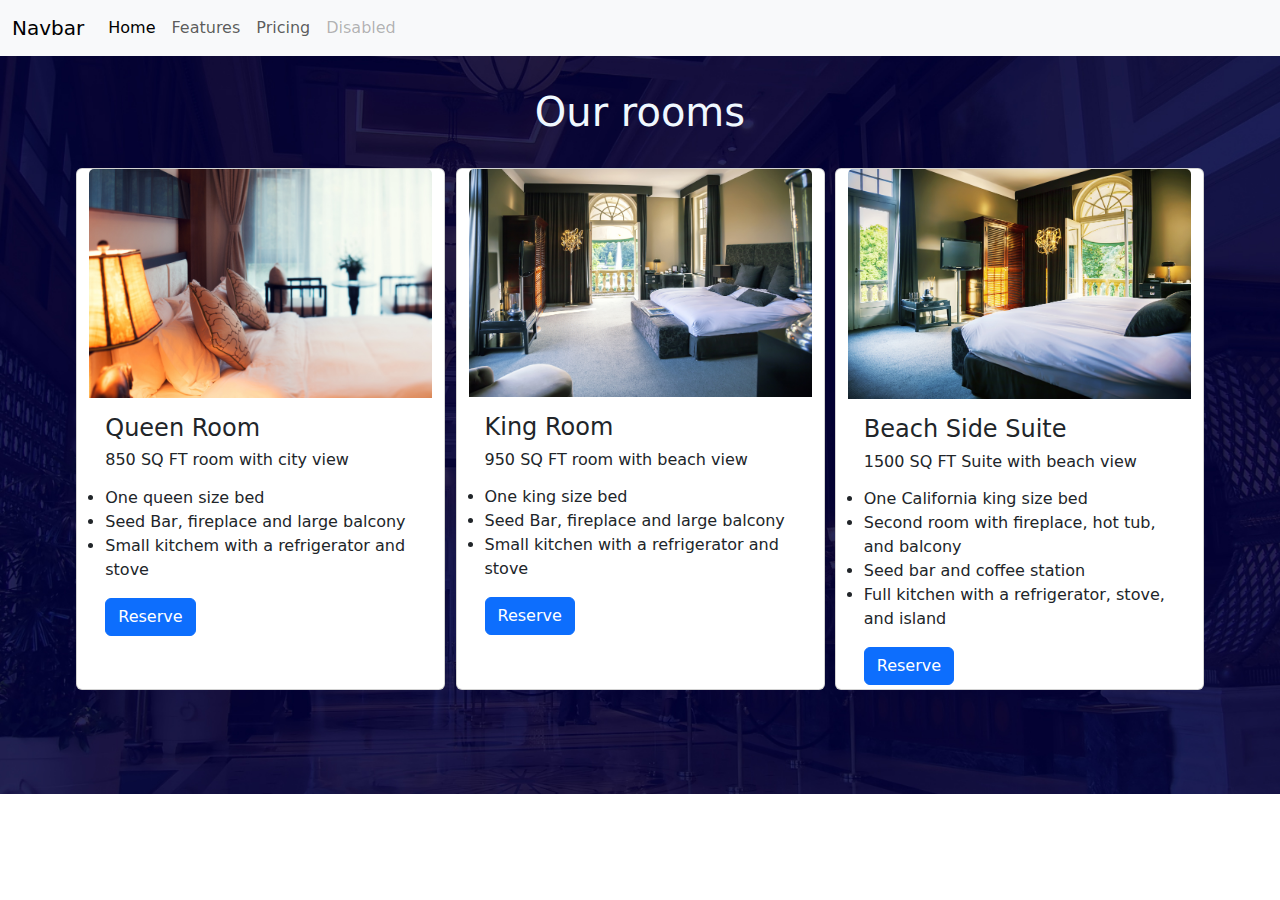
==== index.html @ bd29fd11 "Room Page all card content finished. Need to fix spacing and format" ====
<!doctype html>
<html lang="en">

<head>
  <meta charset="utf-8">
  <meta name="viewport" content="width=device-width, initial-scale=1">
  <title>Bootstrap demo</title>
  <link href="https://cdn.jsdelivr.net/npm/bootstrap@5.3.3/dist/css/bootstrap.min.css" rel="stylesheet"
    integrity="sha384-QWTKZyjpPEjISv5WaRU9OFeRpok6YctnYmDr5pNlyT2bRjXh0JMhjY6hW+ALEwIH" crossorigin="anonymous">
  <link rel="stylesheet" href="./styles/styles.css">
</head>

<body>
  <!-- navbar -->
  <nav class="navbar navbar-expand-lg bg-body-tertiary">
    <div class="container-fluid ">

      <a class="navbar-brand" href="#">Navbar</a>
      <button class="navbar-toggler" type="button" data-bs-toggle="collapse" data-bs-target="#navbarNavAltMarkup"
        aria-controls="navbarNavAltMarkup" aria-expanded="false" aria-label="Toggle navigation">
        <span class="navbar-toggler-icon"></span>
      </button>
      <div class="collapse navbar-collapse" id="navbarNavAltMarkup">
        <div class="navbar-nav">
          <a class="nav-link active" aria-current="page" href="#">Home</a>
          <a class="nav-link" href="#">Features</a>
          <a class="nav-link" href="#">Pricing</a>
          <a class="nav-link disabled" aria-disabled="true">Disabled</a>
        </div>
      </div>
    </div>
  </nav>


  <!-- header 1 -->
  <!-- <div class="container">
      <div class="row">
          <img class="img-fluid header-img1" width:100% src="./assets/header.jpg" alt="header">
        </div> -->
  <!-- Rooms Page -->
    <div class="col d-flex justify-content-center">
      <img class="headerRooms" src="./assets/bg2.jpg" alt="bg2">
    
      <div class="container headerRoomContent p-2">
        <div class="row d-flex justify-content-evenly">
          <h1 class="d-flex justify-content-center p-4">Our rooms</h1>
       
          <div class="col-4 card logo" style="width: 369px; height: 522px;">
            <img src="./assets/room1.jpg" class="card-img-top" alt="room1">
            <div class="card-body">
              <h4 class="card-title">Queen Room</h4>
            <h6> 850 SQ FT room with city view</h6>
              <p class="card-text">
                <li>
                  One queen size bed
                </li>
                <li>
                  Seed Bar, fireplace and large balcony
                </li>
                <li>
                  Small kitchem with a refrigerator and stove
                </li>
              </p>
                <a href="#" class="btn btn-primary">Reserve</a>
              </div>
          </div>
          <div class="col-4 card logo" style="width: 369px; height: 522px;">
            <img src="./assets/room2.jpg" class="card-img-top" alt="room2">
            <div class="card-body">
              <h4 class="card-title">King Room</h4>
            <h6> 950 SQ FT room with beach view</h6>
              <p class="card-text"><li>
                One king size bed
              </li>
              <li>
                Seed Bar, fireplace and large balcony
              </li>
              <li>
                Small kitchen with a refrigerator and stove
              </li>
            </p>
                <a href="#" class="btn btn-primary">Reserve</a>
              </div>
          </div>
          <div class="col-4 card logo" style="width: 369px; height: 522px;">
            <img src="./assets/room3.jpg" class="card-img-top" alt="room3">
            <div class="card-body">
              <h4 class="card-title">Beach Side Suite</h4>
              <h6>1500 SQ FT Suite with beach view</h6>
              <p class="card-text"><li>
                One California king size bed
              </li>
              <li>Second room with fireplace, hot tub, and balcony</li>
              <li>
                Seed bar and coffee station
              </li>
              <li>
                Full kitchen with a refrigerator, stove, and island
              </li></p>
                <a href="#" class="btn btn-primary">Reserve</a>
              </div>
          </div>
      </div>
      </div>
    </div>
    
    <!-- Packages page -->
    <!-- h1 title, 3 images/or cards 3 rows 2 col -->
    <!-- Amenities -->
    <!-- 1 row. 4 col each with pic -->
    <!-- contact -->
    <!-- One row 5 colunms -->
    <!-- header  -->


    <script src="https://cdn.jsdelivr.net/npm/bootstrap@5.3.3/dist/js/bootstrap.bundle.min.js"
      integrity="sha384-YvpcrYf0tY3lHB60NNkmXc5s9fDVZLESaAA55NDzOxhy9GkcIdslK1eN7N6jIeHz"
      crossorigin="anonymous"></script>
</body>

</html>
---- styles/styles.css ----
h1
{
    color: aliceblue;
}

.navbar-styling
{
    background-color: blue;
    padding-top: 50%;
}

.headerRooms
{
    width: 100%;
    height: 738px;
}

.headerRoomContent
{
    position: absolute;
}
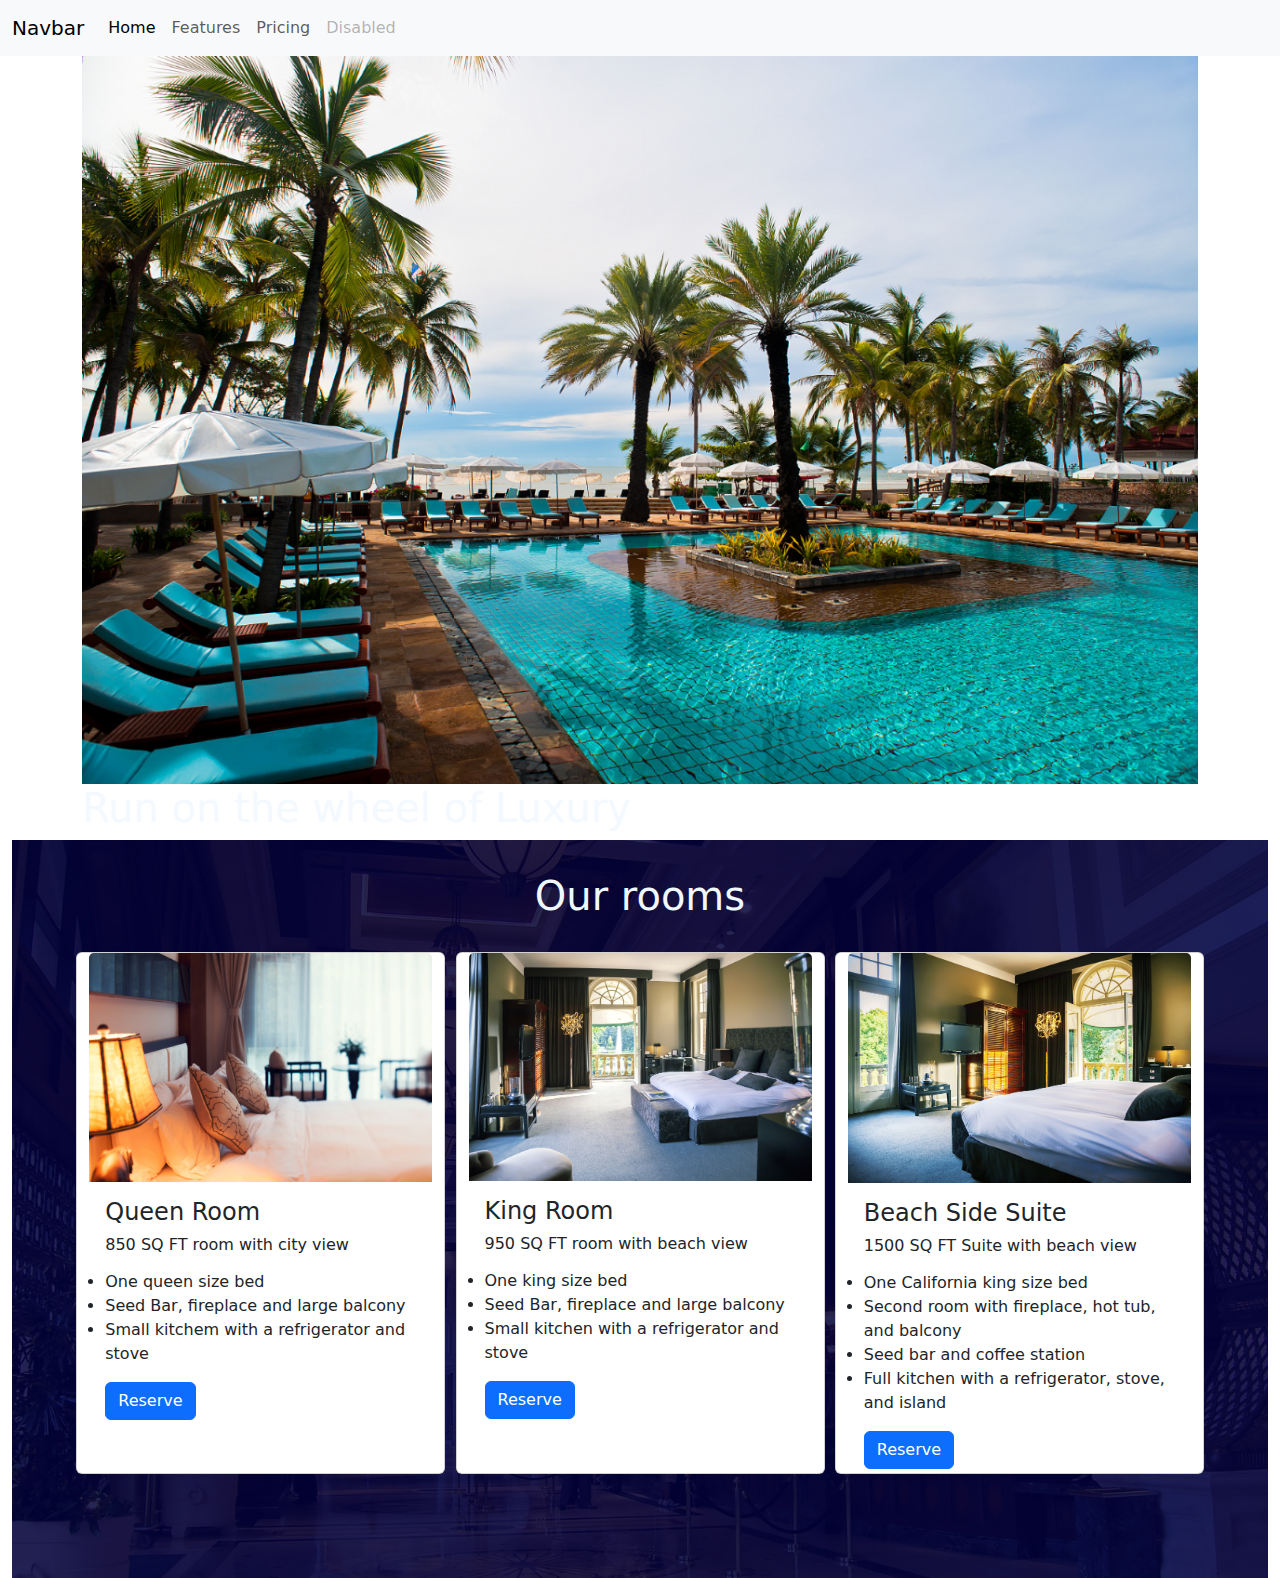
==== commit 0b361ea2: "Header Page1" ====
--- a/index.html
+++ b/index.html
@@ -9,12 +9,10 @@
     integrity="sha384-QWTKZyjpPEjISv5WaRU9OFeRpok6YctnYmDr5pNlyT2bRjXh0JMhjY6hW+ALEwIH" crossorigin="anonymous">
   <link rel="stylesheet" href="./styles/styles.css">
 </head>
-
 <body>
-  <!-- navbar -->
   <nav class="navbar navbar-expand-lg bg-body-tertiary">
     <div class="container-fluid ">
-
+  
       <a class="navbar-brand" href="#">Navbar</a>
       <button class="navbar-toggler" type="button" data-bs-toggle="collapse" data-bs-target="#navbarNavAltMarkup"
         aria-controls="navbarNavAltMarkup" aria-expanded="false" aria-label="Toggle navigation">
@@ -31,13 +29,18 @@
     </div>
   </nav>
 
+   <div class="container d-flex justify-content-center">
+    <div class="row headerHome">
+      <img src="./assets/header.jpg" alt="head1">
+      <div class="col">
+        <h1 class="homeContent opacity-75">Run on the wheel of Luxury</h1>
+      </div>
 
-  <!-- header 1 -->
-  <!-- <div class="container">
-      <div class="row">
-          <img class="img-fluid header-img1" width:100% src="./assets/header.jpg" alt="header">
-        </div> -->
+    </div>
+
+</div>
   <!-- Rooms Page -->
+   <div class="container-fluid">
     <div class="col d-flex justify-content-center">
       <img class="headerRooms" src="./assets/bg2.jpg" alt="bg2">
     
@@ -103,13 +106,17 @@
       </div>
       </div>
     </div>
+  </div>
     
     <!-- Packages page -->
     <!-- h1 title, 3 images/or cards 3 rows 2 col -->
+
     <!-- Amenities -->
     <!-- 1 row. 4 col each with pic -->
+
     <!-- contact -->
     <!-- One row 5 colunms -->
+
     <!-- header  -->
 
 
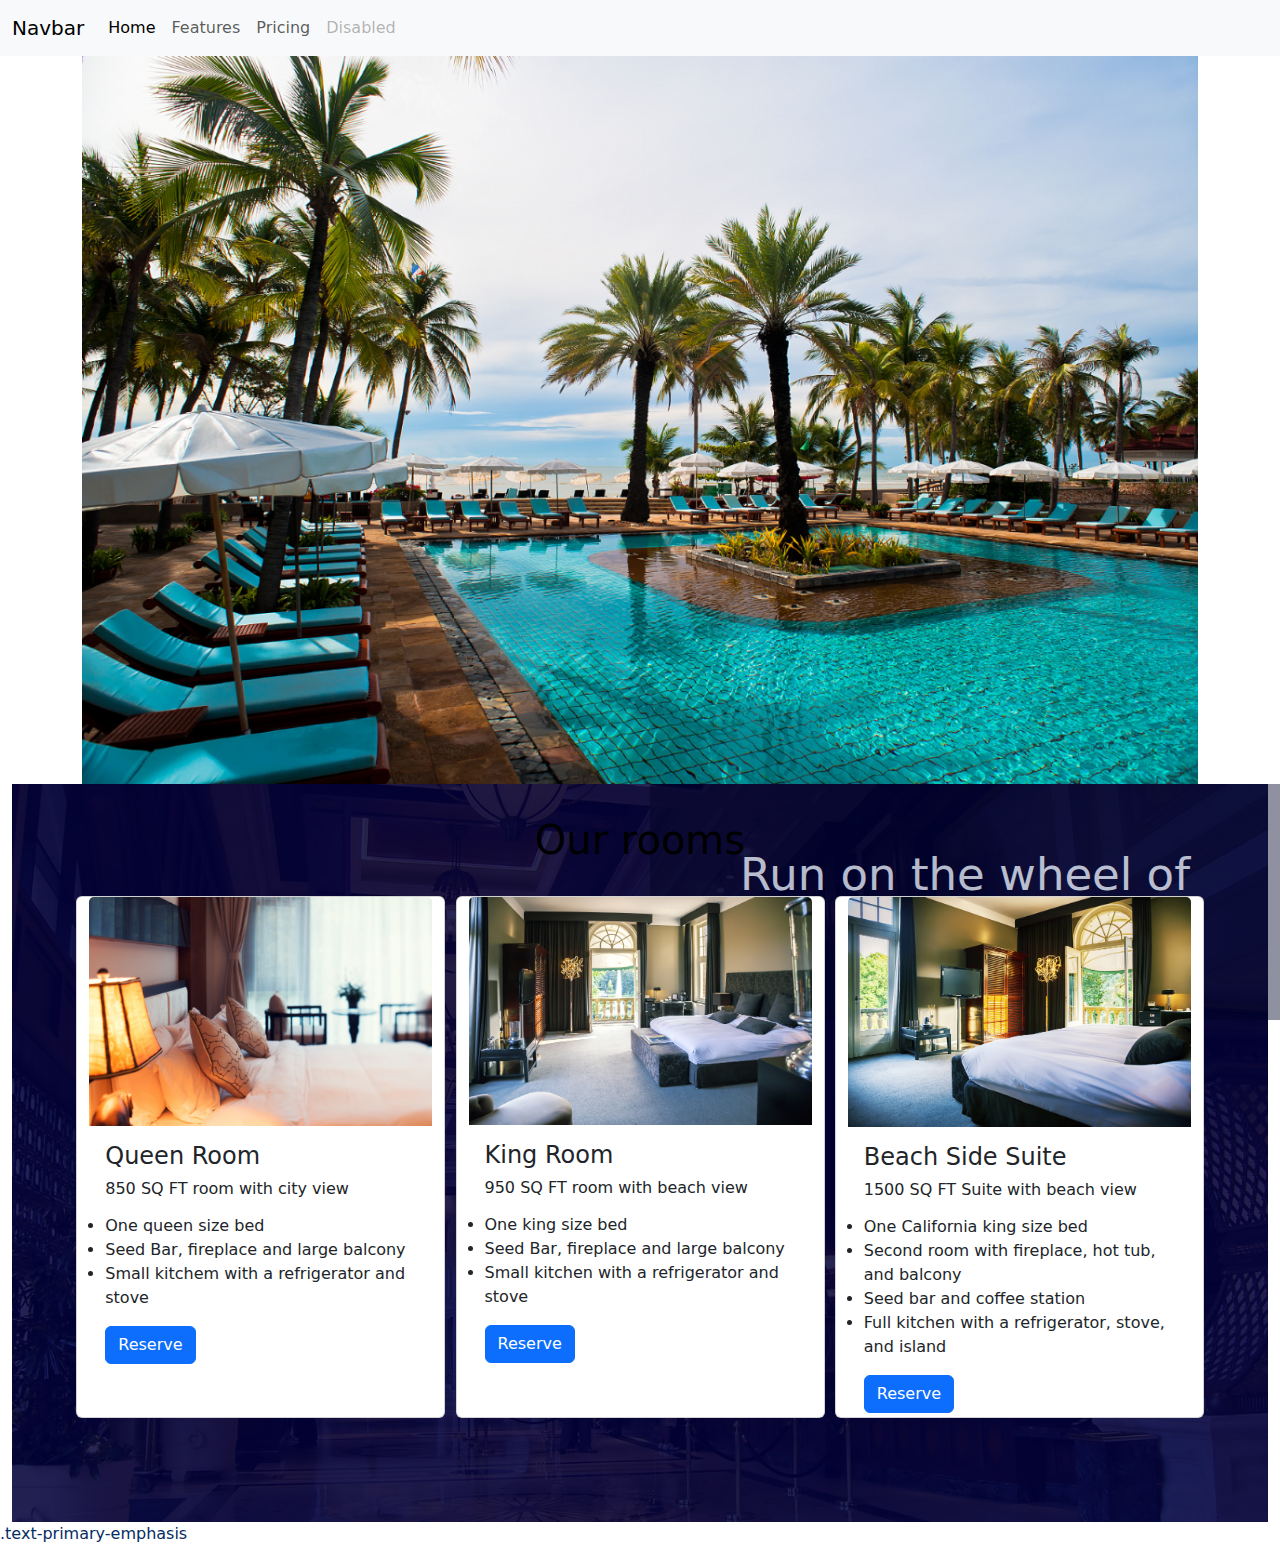
==== commit fba0e816: "Added more 5 pages pre fix" ====
--- a/index.html
+++ b/index.html
@@ -118,7 +118,7 @@
     <!-- One row 5 colunms -->
 
     <!-- header  -->
-
+    <p class="text-primary-emphasis">.text-primary-emphasis</p>
 
     <script src="https://cdn.jsdelivr.net/npm/bootstrap@5.3.3/dist/js/bootstrap.bundle.min.js"
       integrity="sha384-YvpcrYf0tY3lHB60NNkmXc5s9fDVZLESaAA55NDzOxhy9GkcIdslK1eN7N6jIeHz"
--- a/styles/styles.css
+++ b/styles/styles.css
@@ -1,12 +1,66 @@
+
 h1
 {
+    color: rgb(0, 0, 0);
+}
+
+h2
+{
+    font-size: 25px;
+}
+
+p, li{
+    font-size: 16px;
+}
+
+.navBar-styling
+{
+    height: 120px;
+    background-color: #000324;
+}
+
+.spaceBetweenContainer
+{
+    padding: 2%;
+}
+
+/* Content inside */
+.navBar-links
+{
+    font-size: 20px;
+    color: aliceblue;
+    padding-top: 70px;
+    text-decoration: none;
+}
+
+.homeContent
+{
+    position: absolute;
+    padding: 5%;
+    left: 650px;
+    text-align: center;
+    background-color: #00032494;
+    font-size: 45px;
     color: aliceblue;
 }
 
-.navbar-styling
+.headerRoomContent
 {
-    background-color: blue;
-    padding-top: 50%;
+    position: absolute;
+}
+
+
+/* images */
+.headerPage
+{
+    width: 100%;
+    height: 500px;
+}
+
+.awardsPage
+{
+    padding-top: 2%;
+    
 }
 
 .headerRooms
@@ -14,8 +68,8 @@
     width: 100%;
     height: 738px;
 }
-
-.headerRoomContent
+.amenitiesPage
 {
-    position: absolute;
-}
+    width: 100%;
+    height: 548px;
+}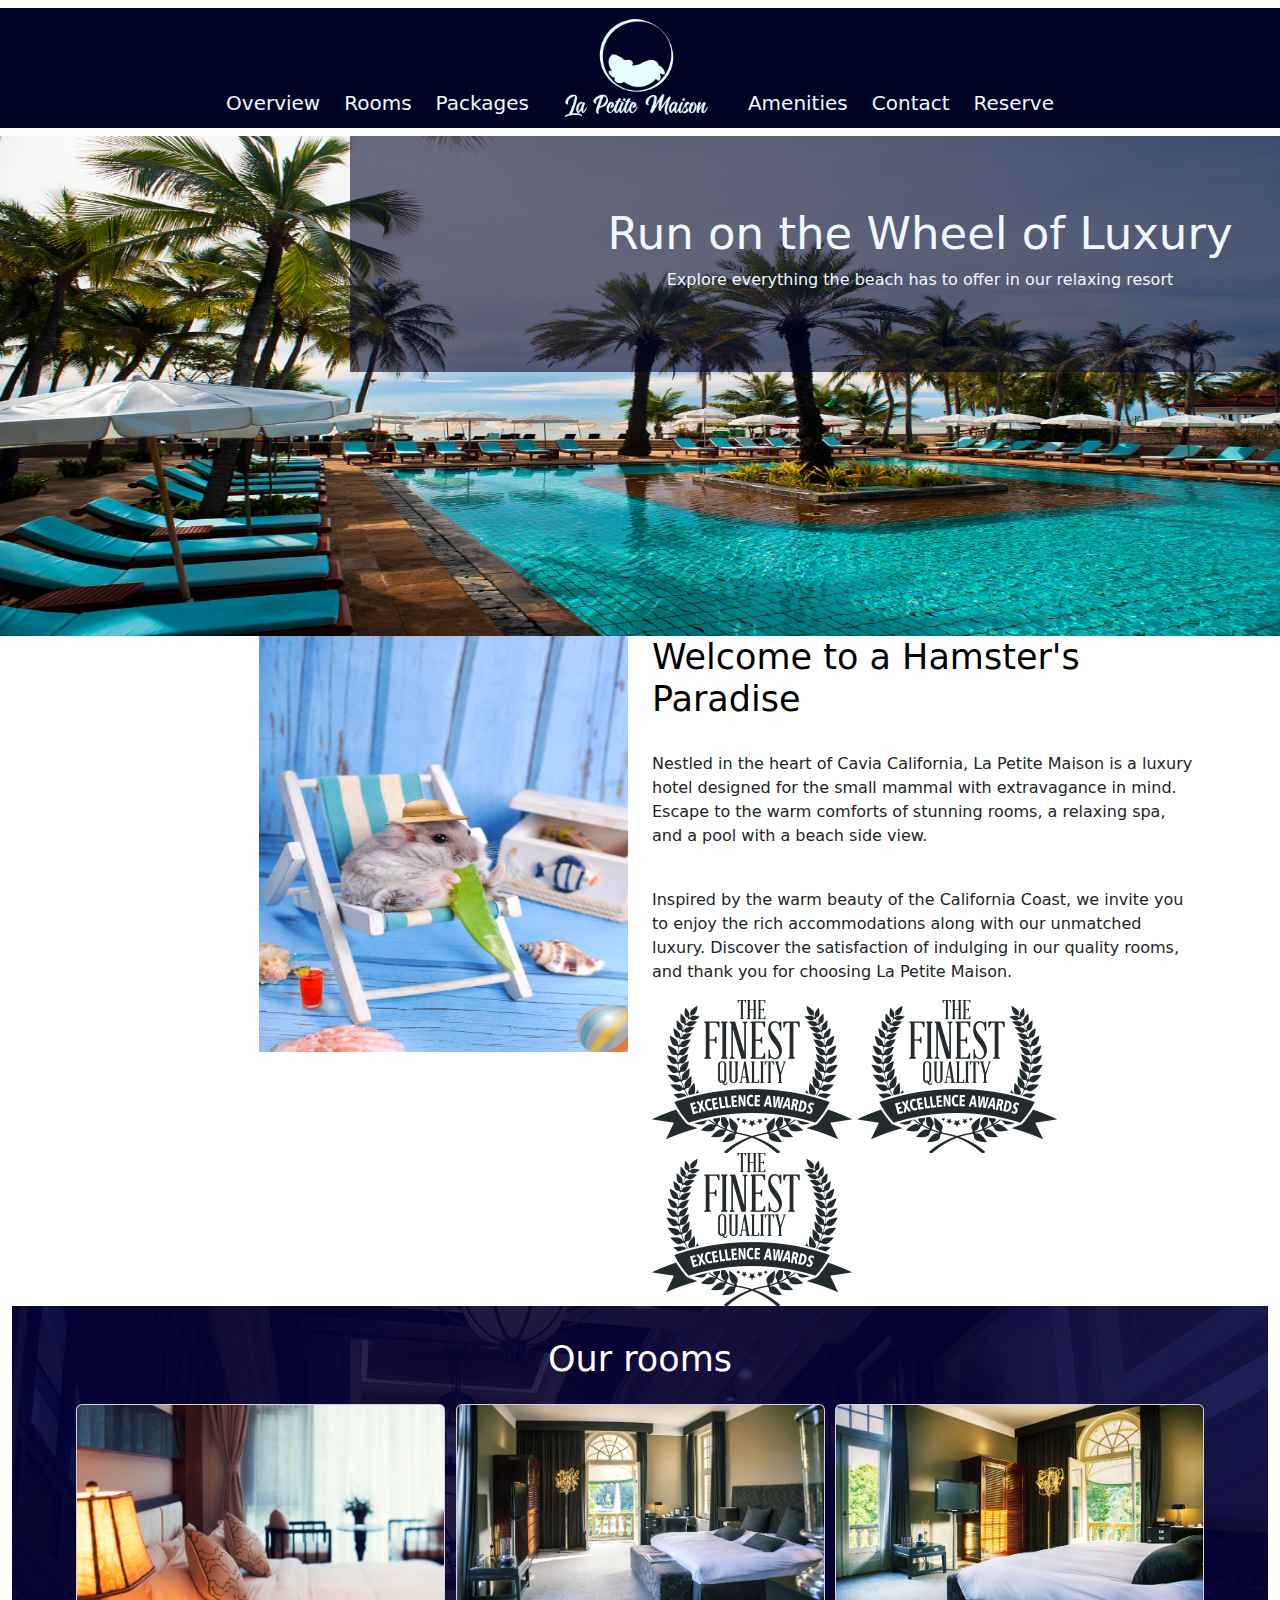
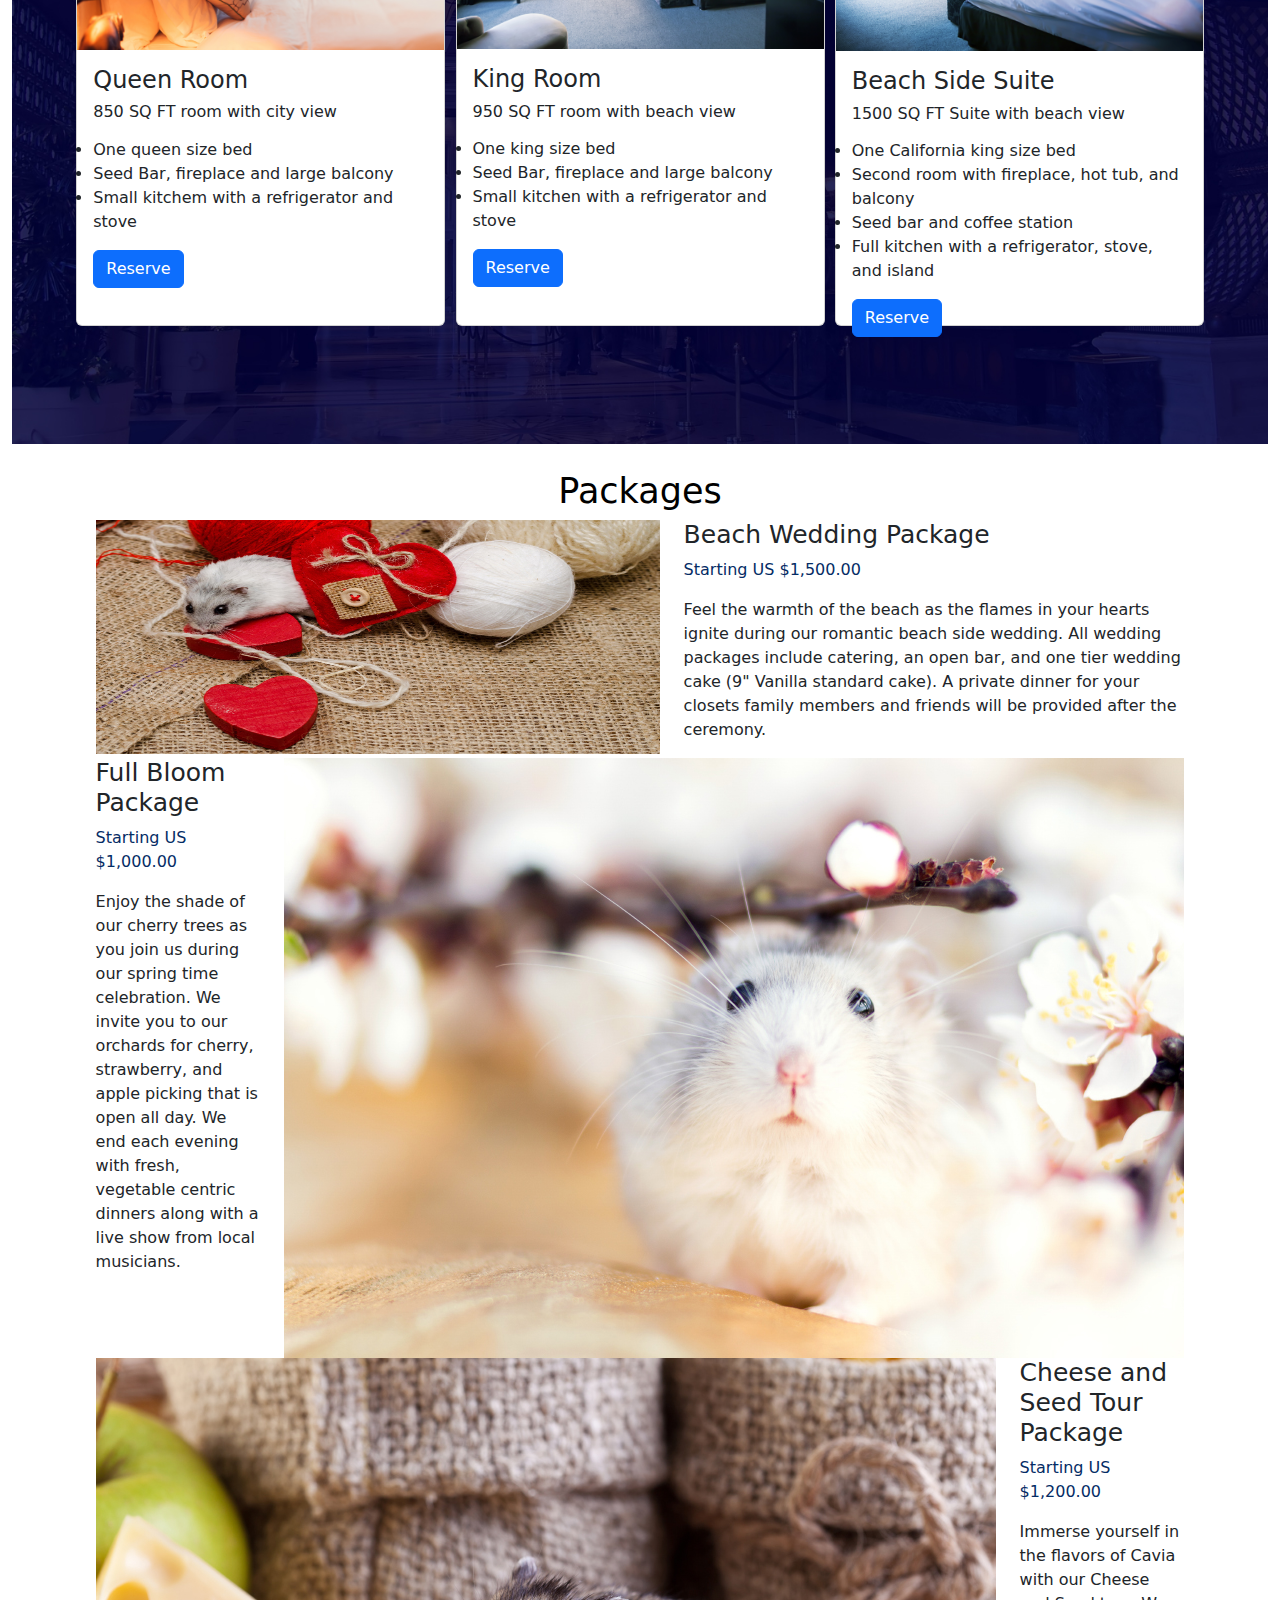
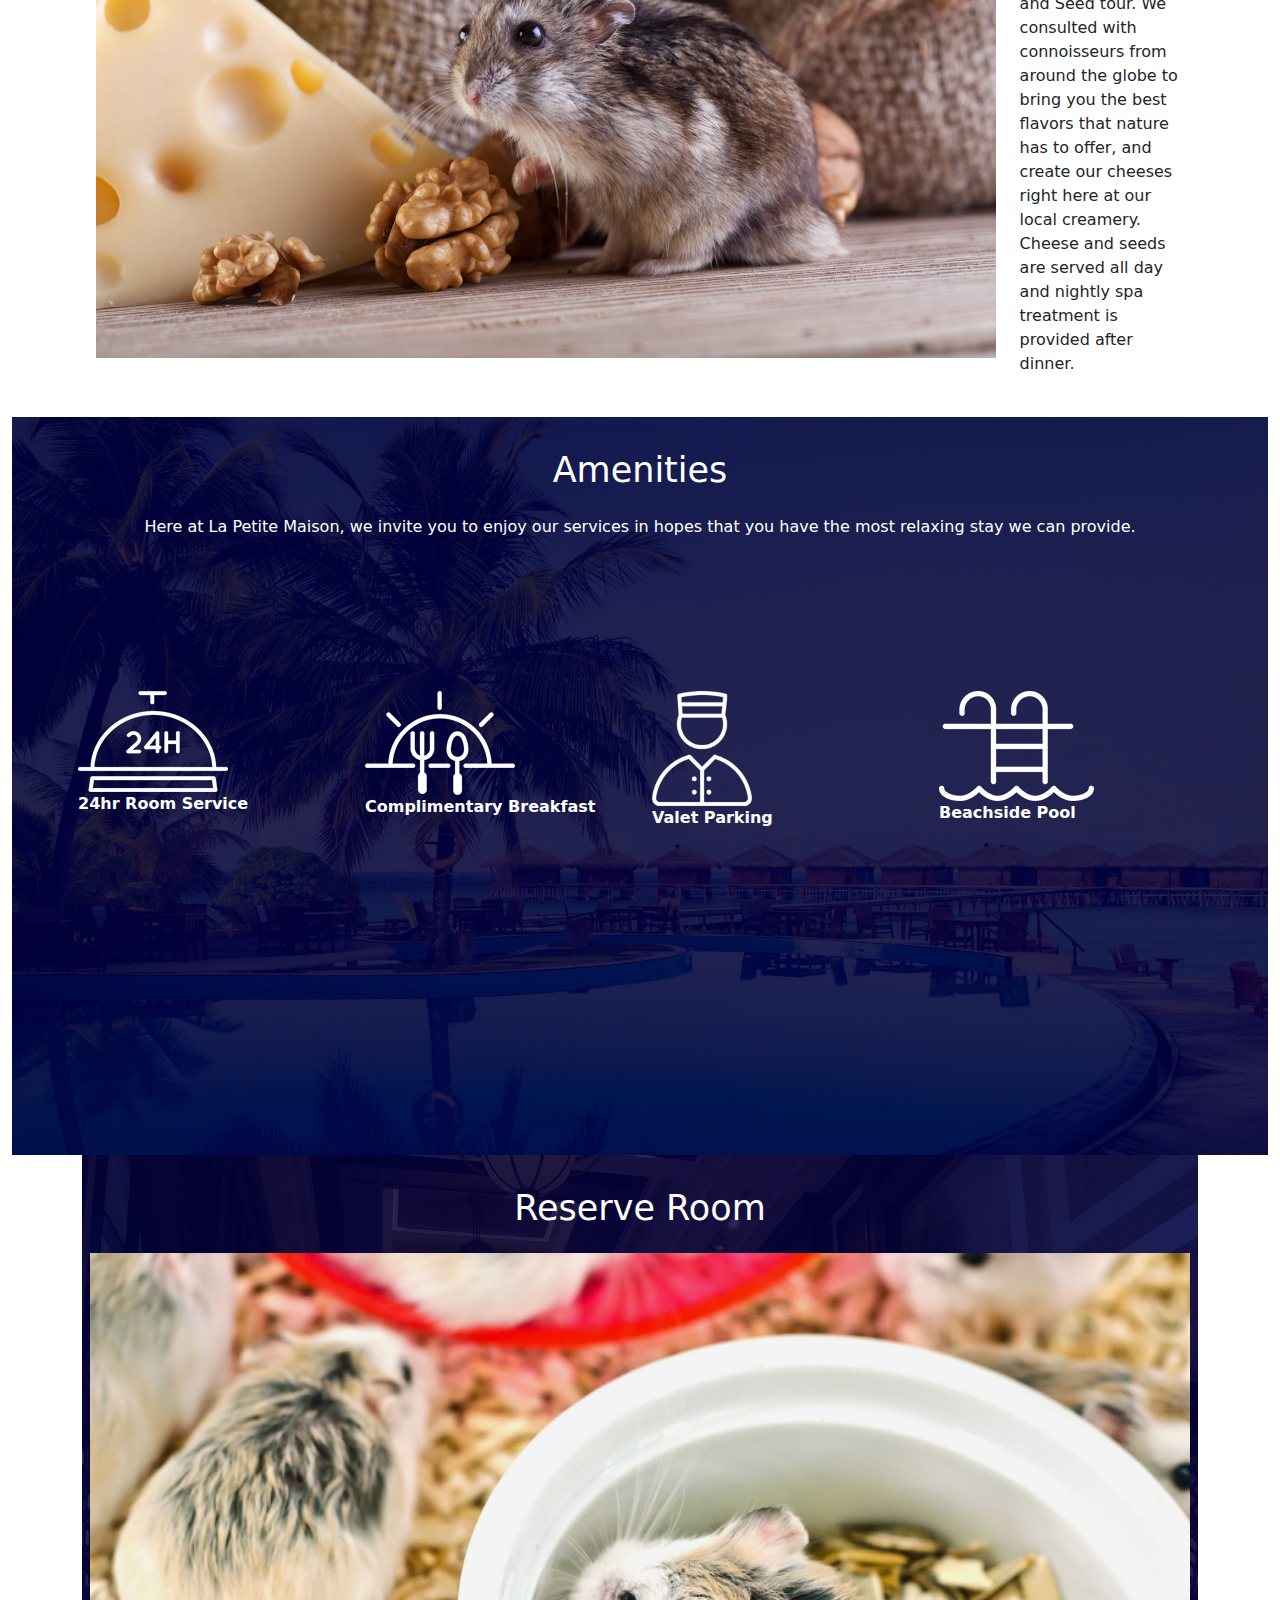
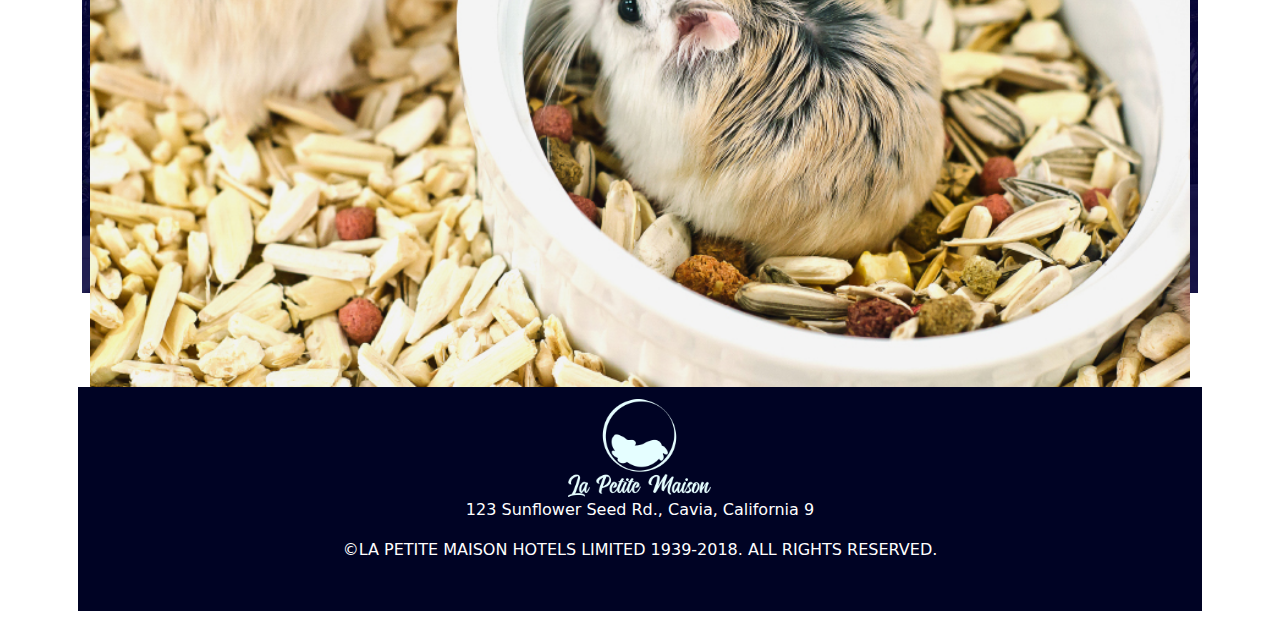
==== commit b8af394c: "Fix Award Page Format" ====
--- a/index.html
+++ b/index.html
@@ -1,58 +1,100 @@
-<!doctype html>
+<!DOCTYPE html>
 <html lang="en">
 
 <head>
-  <meta charset="utf-8">
-  <meta name="viewport" content="width=device-width, initial-scale=1">
+  <meta charset="utf-8" />
+  <meta name="viewport" content="width=device-width, initial-scale=1" />
   <title>Bootstrap demo</title>
   <link href="https://cdn.jsdelivr.net/npm/bootstrap@5.3.3/dist/css/bootstrap.min.css" rel="stylesheet"
-    integrity="sha384-QWTKZyjpPEjISv5WaRU9OFeRpok6YctnYmDr5pNlyT2bRjXh0JMhjY6hW+ALEwIH" crossorigin="anonymous">
-  <link rel="stylesheet" href="./styles/styles.css">
+    integrity="sha384-QWTKZyjpPEjISv5WaRU9OFeRpok6YctnYmDr5pNlyT2bRjXh0JMhjY6hW+ALEwIH" crossorigin="anonymous" />
+  <link rel="stylesheet" href="./styles/styles.css" />
 </head>
+
 <body>
-  <nav class="navbar navbar-expand-lg bg-body-tertiary">
-    <div class="container-fluid ">
-  
-      <a class="navbar-brand" href="#">Navbar</a>
-      <button class="navbar-toggler" type="button" data-bs-toggle="collapse" data-bs-target="#navbarNavAltMarkup"
-        aria-controls="navbarNavAltMarkup" aria-expanded="false" aria-label="Toggle navigation">
-        <span class="navbar-toggler-icon"></span>
-      </button>
-      <div class="collapse navbar-collapse" id="navbarNavAltMarkup">
-        <div class="navbar-nav">
-          <a class="nav-link active" aria-current="page" href="#">Home</a>
-          <a class="nav-link" href="#">Features</a>
-          <a class="nav-link" href="#">Pricing</a>
-          <a class="nav-link disabled" aria-disabled="true">Disabled</a>
-        </div>
-      </div>
-    </div>
+
+  <nav class="navbar bg-body">
+
+    <div class="container-fluid navBar-styling d-flex justify-content-center ">
+      <div class="row">
+        <div class="col navBar-links ">
+          <a class="navBar-links" href="">Overview </a>
+        </div>
+        <div class="col navBar-links">
+          <a class="navBar-links" href="">Rooms </a>
+        </div>
+        <div class="col navBar-links">
+          <a class="navBar-links" href="">Packages </a>
+        </div>
+        <div class="col ps-4">
+          <a class="navbar-brand" href="#">
+            <img src="./assets/Logo.png" alt="Logo" width="143" height="100">
+          </a>
+        </div>
+        <div class="col navBar-links">
+          <a class="navBar-links" href="">Amenities </a>
+        </div>
+        <div class="col navBar-links">
+          <a class="navBar-links" href="">Contact </a>
+        </div>
+        <div class="col navBar-links">
+          <a class="navBar-links" href="">Reserve </a>
+        </div>
+      </div>
   </nav>
-
-   <div class="container d-flex justify-content-center">
-    <div class="row headerHome">
-      <img src="./assets/header.jpg" alt="head1">
-      <div class="col">
-        <h1 class="homeContent opacity-75">Run on the wheel of Luxury</h1>
-      </div>
-
-    </div>
-
-</div>
-  <!-- Rooms Page -->
-   <div class="container-fluid">
+  <!-- Header  -->
+  <div class="container homeContent">
+    <div class="row">
+      <div> Run on the Wheel of Luxury</div>
+    </div>
+    <div>
+      <p> Explore everything the beach has to offer in our relaxing resort</p>
+    </div>
+  </div>
+  <img class="headerPage" src="./assets/header.jpg" alt="head1"></div>
+  <!-- Hamster Awards -->
+  <div class="container">
+    <div class="row">
+      <div class="col d-flex justify-content-end"> <img src="./assets/hamsterhomejpg.jpg" width="369px" height="416px" alt="HamHome"></div>
+      <div class="col">
+        <h1> Welcome to a Hamster's Paradise </h1>
+        <br>
+        <p> Nestled in the heart of Cavia California, La Petite Maison is a luxury hotel designed for the small mammal
+          with extravagance in mind. Escape to the warm comforts of stunning rooms, a relaxing spa, and a pool with a
+          beach side view.
+        </p>
+        <br>
+        <p>
+          Inspired by the warm beauty of the California Coast, we invite you to enjoy the rich accommodations along with
+          our unmatched luxury. Discover the satisfaction of indulging in our quality rooms, and thank you for choosing
+          La Petite Maison.</p>
+          <div class="row">
+            <div class="col "> <img src="./assets/awardfinest.png" width="200px" height="153px"
+                alt="finest">
+                <img src="./assets/awardfinest.png" width="200px" height="153px"
+                alt="finest">
+                <img src="./assets/awardfinest.png" width="200px" height="153px"
+                alt="finest">
+            </div>
+          </div>
+          
+          </div>
+        </div>
+      </div>
+    </div>
+    <!-- Our Rooms  -->
+  <div class="container-fluid">
     <div class="col d-flex justify-content-center">
       <img class="headerRooms" src="./assets/bg2.jpg" alt="bg2">
-    
+
       <div class="container headerRoomContent p-2">
         <div class="row d-flex justify-content-evenly">
-          <h1 class="d-flex justify-content-center p-4">Our rooms</h1>
-       
-          <div class="col-4 card logo" style="width: 369px; height: 522px;">
+          <h1 class="d-flex justify-content-center h1WhiteText p-4">Our rooms</h1>
+
+          <div class="col-4 card logo p-0" style="width: 369px; height: 522px;">
             <img src="./assets/room1.jpg" class="card-img-top" alt="room1">
             <div class="card-body">
               <h4 class="card-title">Queen Room</h4>
-            <h6> 850 SQ FT room with city view</h6>
+              <h6> 850 SQ FT room with city view</h6>
               <p class="card-text">
                 <li>
                   One queen size bed
@@ -64,65 +106,159 @@
                   Small kitchem with a refrigerator and stove
                 </li>
               </p>
-                <a href="#" class="btn btn-primary">Reserve</a>
-              </div>
-          </div>
-          <div class="col-4 card logo" style="width: 369px; height: 522px;">
+              <a href="#" class="btn btn-primary">Reserve</a>
+            </div>
+          </div>
+          <div class="col-4 card logo p-0" style="width: 369px; height: 522px;">
             <img src="./assets/room2.jpg" class="card-img-top" alt="room2">
             <div class="card-body">
               <h4 class="card-title">King Room</h4>
-            <h6> 950 SQ FT room with beach view</h6>
-              <p class="card-text"><li>
-                One king size bed
-              </li>
-              <li>
-                Seed Bar, fireplace and large balcony
-              </li>
-              <li>
-                Small kitchen with a refrigerator and stove
-              </li>
-            </p>
-                <a href="#" class="btn btn-primary">Reserve</a>
-              </div>
-          </div>
-          <div class="col-4 card logo" style="width: 369px; height: 522px;">
+              <h6> 950 SQ FT room with beach view</h6>
+              <p class="card-text">
+                <li>
+                  One king size bed
+                </li>
+                <li>
+                  Seed Bar, fireplace and large balcony
+                </li>
+                <li>
+                  Small kitchen with a refrigerator and stove
+                </li>
+              </p>
+              <a href="#" class="btn btn-primary">Reserve</a>
+            </div>
+          </div>
+          <div class="col-4 card logo p-0" style="width: 369px; height: 522px;">
             <img src="./assets/room3.jpg" class="card-img-top" alt="room3">
             <div class="card-body">
               <h4 class="card-title">Beach Side Suite</h4>
               <h6>1500 SQ FT Suite with beach view</h6>
-              <p class="card-text"><li>
-                One California king size bed
-              </li>
-              <li>Second room with fireplace, hot tub, and balcony</li>
-              <li>
-                Seed bar and coffee station
-              </li>
-              <li>
-                Full kitchen with a refrigerator, stove, and island
-              </li></p>
-                <a href="#" class="btn btn-primary">Reserve</a>
+              <p class="card-text">
+                <li>
+                  One California king size bed
+                </li>
+                <li>Second room with fireplace, hot tub, and balcony</li>
+                <li>
+                  Seed bar and coffee station
+                </li>
+                <li>
+                  Full kitchen with a refrigerator, stove, and island
+                </li>
+              </p>
+              <a href="#" class="btn btn-primary">Reserve</a>
+            </div>
+          </div>
+        </div>
+      </div>
+    </div>
+  </div>
+  <!-- Packages -->
+  <div class="container spaceBetweenContainer">
+    <div class="row">
+      <h1 class=" d-flex justify-content-center">Packages</h1>
+      </div>
+      <div class="row">
+      <div class="col">
+        <img class="hamHeart" src="./assets/hamsterwedding.jpg" width="561px" hieght="234px" alt="hamHeart">
+      </div>
+      <div class="col">
+        <h2>
+          Beach Wedding Package
+        </h2>
+        <p class="text-primary-emphasis"> Starting US $1,500.00</p>
+        <p> Feel the warmth of the beach as the flames in your hearts ignite during our romantic beach side wedding. All
+          wedding packages include catering, an open bar, and one tier wedding cake (9" Vanilla standard cake). A
+          private dinner for your closets family members and friends will be provided after the ceremony.</p>
+      </div>
+    </div>
+
+    <div class="row">
+      <div class="col">
+        <h2>
+          Full Bloom Package
+        </h2>
+        <p class="text-primary-emphasis"> Starting US $1,000.00</p>
+        <p> Enjoy the shade of our cherry trees as you join us during our spring time celebration. We invite you to our
+          orchards for cherry, strawberry, and apple picking that is open all day. We end each evening with fresh,
+          vegetable centric dinners along with a live show from local musicians.</p>
+      </div>
+      <div class="col"> <img src="./assets/hamsterspring.jpg" alt="hamSpring"></div>
+    </div>
+
+    <div class="row">
+      <div class="col"> <img src="./assets/hamstercheese.jpg" alt="hamSpring"></div>
+      <div class="col">
+        <h2>
+          Cheese and Seed Tour Package
+        </h2>
+        <p class="text-primary-emphasis"> Starting US $1,200.00</p>
+        <p> Immerse yourself in the flavors of Cavia with our Cheese and Seed tour. We consulted with connoisseurs from
+          around the globe to bring you the best flavors that nature has to offer, and create our cheeses right here at
+          our local creamery. Cheese and seeds are served all day and nightly spa treatment is provided after dinner.
+        </p>
+      </div>
+    </div>
+  </div>
+  <!-- Hamster Amenities -->
+    <div class="container-fluid">
+      <div class="col d-flex justify-content-center">
+        <img class="headerRooms" src="./assets/bg.jpg" alt="bg2">
+  
+        <div class="container headerRoomContent p-2">
+          <div class="row d-flex justify-content-evenly">
+            <h1 class="d-flex justify-content-center h1WhiteText p-4">Amenities</h1>
+            <p class="d-flex justify-content-center pWhiteText">Here at La Petite Maison, we invite you to enjoy our services in hopes that you have the
+              most relaxing stay we can provide.</p>
+            </div>
+
+              <div class="row amenities-row1-padding d-flex justify-content-center">
+                <div class="col amenities-row2-padding"> <img src="./assets/24hour.png" width="150px" hieght="101px" alt="24hour">
+                  <b><p class="pWhiteText"> 24hr Room Service</p></b>
+                </div>
+                <div class="col  amenities-row2-padding"> <img src="./assets/breakfast.png" width="150px" height="104px" alt="breakfast">
+                  <b><p class="pWhiteText"> Complimentary Breakfast</p></b>
+                </div>
+                <div class="col amenities-row2-padding"> <img src="./assets/valet.png" width="100px" height="115px" alt="valet">
+                  <b><p class="pWhiteText"> Valet Parking</p></b>
+                </div>
+                <div class="col  amenities-row2-padding"> <img src="./assets/pool.png" width="155px" height="110px" alt="pool">
+                  <b><p class="pWhiteText"> Beachside Pool</p></b>
+                </div>
               </div>
           </div>
-      </div>
-      </div>
-    </div>
-  </div>
-    
-    <!-- Packages page -->
-    <!-- h1 title, 3 images/or cards 3 rows 2 col -->
-
-    <!-- Amenities -->
-    <!-- 1 row. 4 col each with pic -->
-
-    <!-- contact -->
-    <!-- One row 5 colunms -->
-
-    <!-- header  -->
-    <p class="text-primary-emphasis">.text-primary-emphasis</p>
-
-    <script src="https://cdn.jsdelivr.net/npm/bootstrap@5.3.3/dist/js/bootstrap.bundle.min.js"
-      integrity="sha384-YvpcrYf0tY3lHB60NNkmXc5s9fDVZLESaAA55NDzOxhy9GkcIdslK1eN7N6jIeHz"
-      crossorigin="anonymous"></script>
+        </div>
+      </div>
+<!-- Reserve Room -->
+<div class="container">
+  <div class="col d-flex justify-content-center">
+    <img class="headerRooms" src="./assets/bg2.jpg" alt="bg2">
+
+    <div class="container headerRoomContent p-2">
+      <div class="row d-flex justify-content-evenly">
+        <h1 class="d-flex justify-content-center h1WhiteText p-4">Reserve Room</h1>
+  <div class="row">
+    <div class="col d-flex justify-content-center">
+      <img src="./assets/hamsterreserve.jpg" width="1137px" alt="">
+    </div>
+  </div>
+ </div>
+<!-- Footer -->
+<div class="container-fluid footer d-flex justify-content-center">
+  <div class="row">
+    <div class="col"><img src="./assets/Logo.png" alt="logo">
+    <div class="col"> <p class="pWhiteText"> 123 Sunflower Seed Rd., Cavia, California 9
+      <p class="pWhiteText">©LA PETITE MAISON HOTELS LIMITED 1939-2018. ALL RIGHTS RESERVED.</p></p>
+    </div>
+     </div>
+  </div>
+</div>
+
+
+
+
+  <script src="https://cdn.jsdelivr.net/npm/bootstrap@5.3.3/dist/js/bootstrap.bundle.min.js"
+    integrity="sha384-YvpcrYf0tY3lHB60NNkmXc5s9fDVZLESaAA55NDzOxhy9GkcIdslK1eN7N6jIeHz"
+    crossorigin="anonymous"></script>
 </body>
 
 </html>--- a/styles/styles.css
+++ b/styles/styles.css
@@ -2,6 +2,22 @@
 h1
 {
     color: rgb(0, 0, 0);
+    font-size: 35px;
+}
+
+.h1WhiteText
+{
+    color: white;
+    font-size: 35px;
+    padding: 0%;
+    margin: 0%;
+    text-align: center;
+}
+
+.pWhiteText
+{
+    color: white;
+    
 }
 
 h2
@@ -12,6 +28,7 @@
 p, li{
     font-size: 16px;
 }
+
 
 .navBar-styling
 {
@@ -37,7 +54,7 @@
 {
     position: absolute;
     padding: 5%;
-    left: 650px;
+    left: 350px;
     text-align: center;
     background-color: #00032494;
     font-size: 45px;
@@ -49,18 +66,53 @@
     position: absolute;
 }
 
+.amenities-row1-padding
+{
+    padding-top: 4.5rem;
+}
 
-/* images */
+.amenities-row2-padding
+{
+    padding-top: 4rem;
+
+}
+.amenities-row2-padding-valet
+{
+    padding-left: 100px;
+}
+
+
+.absoluteMe
+{
+    position: absolute;
+
+}
+
+                        /* images */
+                        /* Start Awards Page */
+.hamAward
+{   
+    width: 369px;
+    display: block
+    
+}
+
+.awardPadding1
+{
+    padding-right: 500px;
+    padding-bottom: 100px;
+    
+}
+
+.awardPaddingText
+{
+}
+                            /* End Awards Page */
+
 .headerPage
 {
     width: 100%;
     height: 500px;
-}
-
-.awardsPage
-{
-    padding-top: 2%;
-    
 }
 
 .headerRooms
@@ -72,4 +124,39 @@
 {
     width: 100%;
     height: 548px;
-}+}
+
+                            /* Start Packages Page */
+.hamHeart
+{
+    width: 564px;
+    height: 234px;
+    padding-right: 0%;
+    margin: 0%;
+}
+
+                            /* End Packages Page */
+
+                             /* Start Reserve Page */
+.reserveRoom
+{
+    background-color: #000324;
+    position: absolute;
+    
+}
+
+.reserveBackground
+{
+    background-image: url("../assets/hamsterreserve.jpg");
+    background-color: #cccccc;
+}
+                                /* End Reserve Page */
+
+                                /* Footer Page */
+.footer
+{
+    background-color: #000324;
+    text-align: center;
+    padding-top: 1%;
+    padding-bottom: 3%;
+}
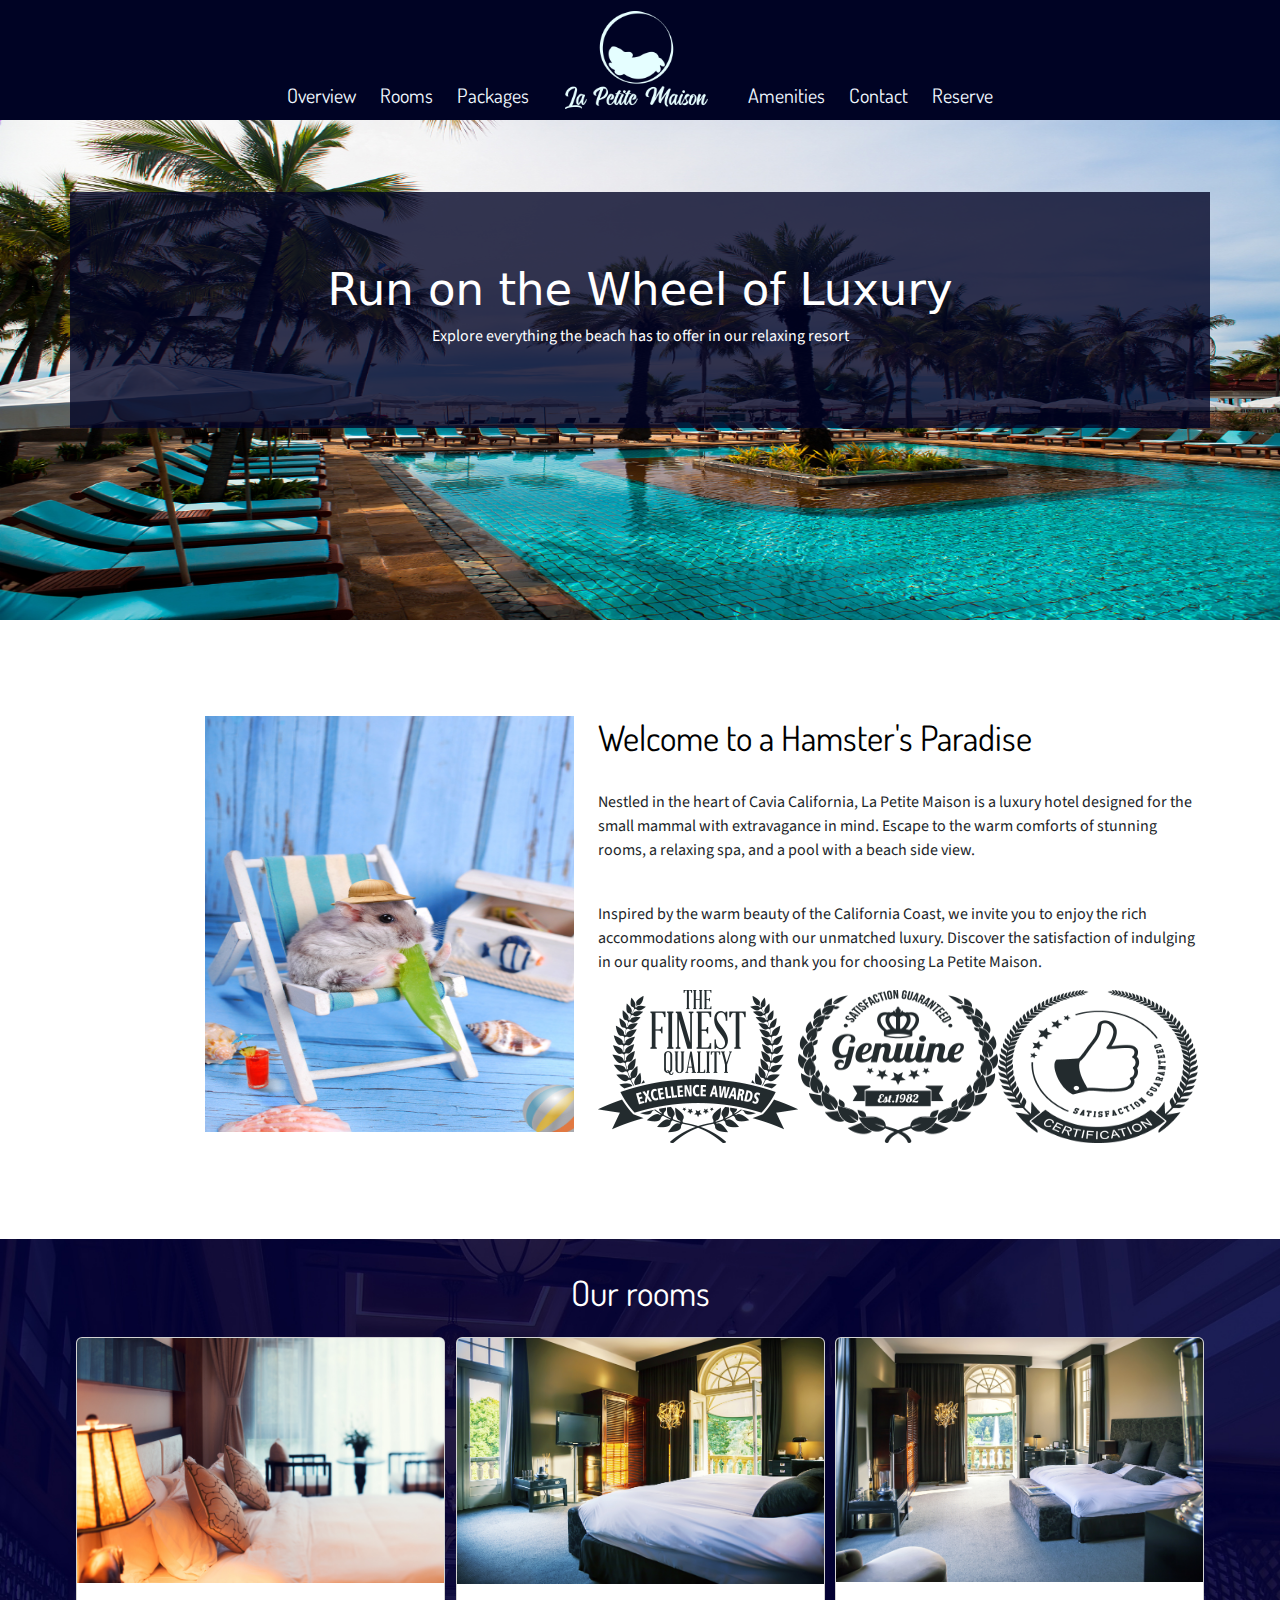
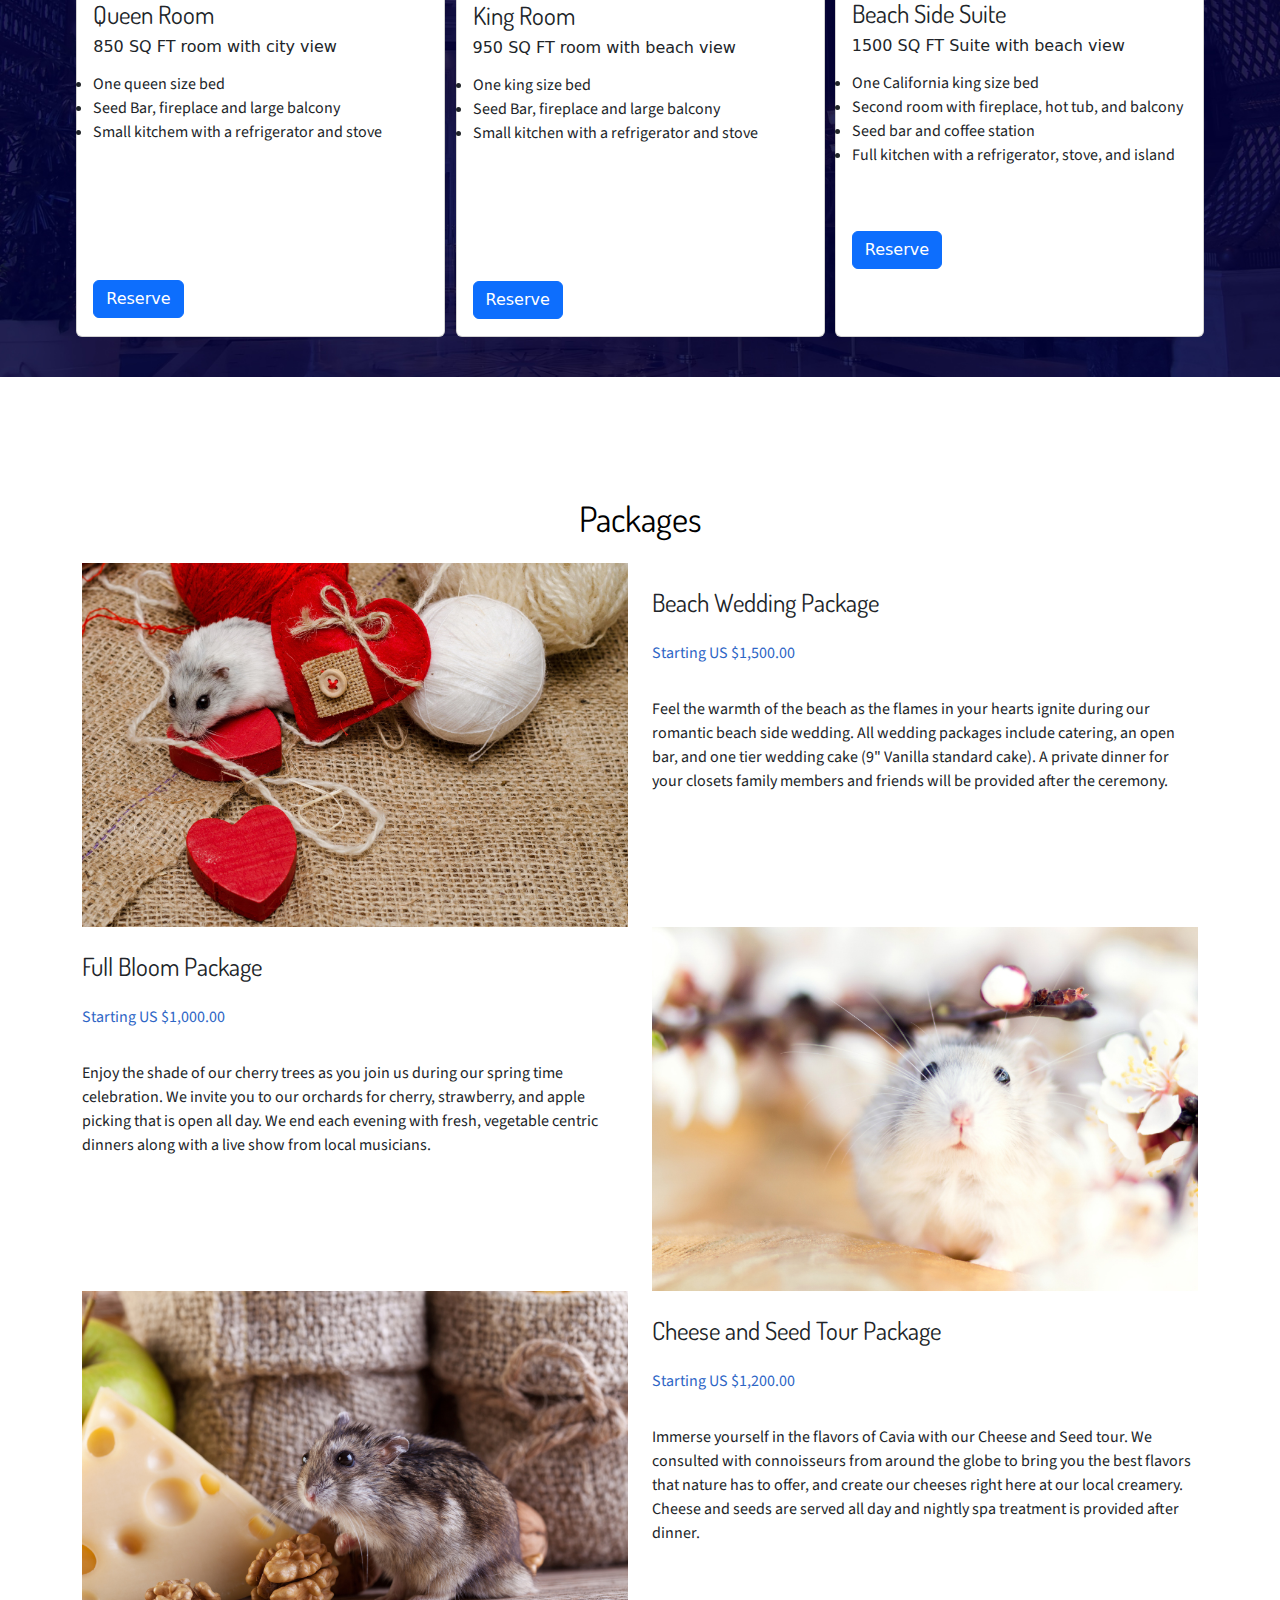
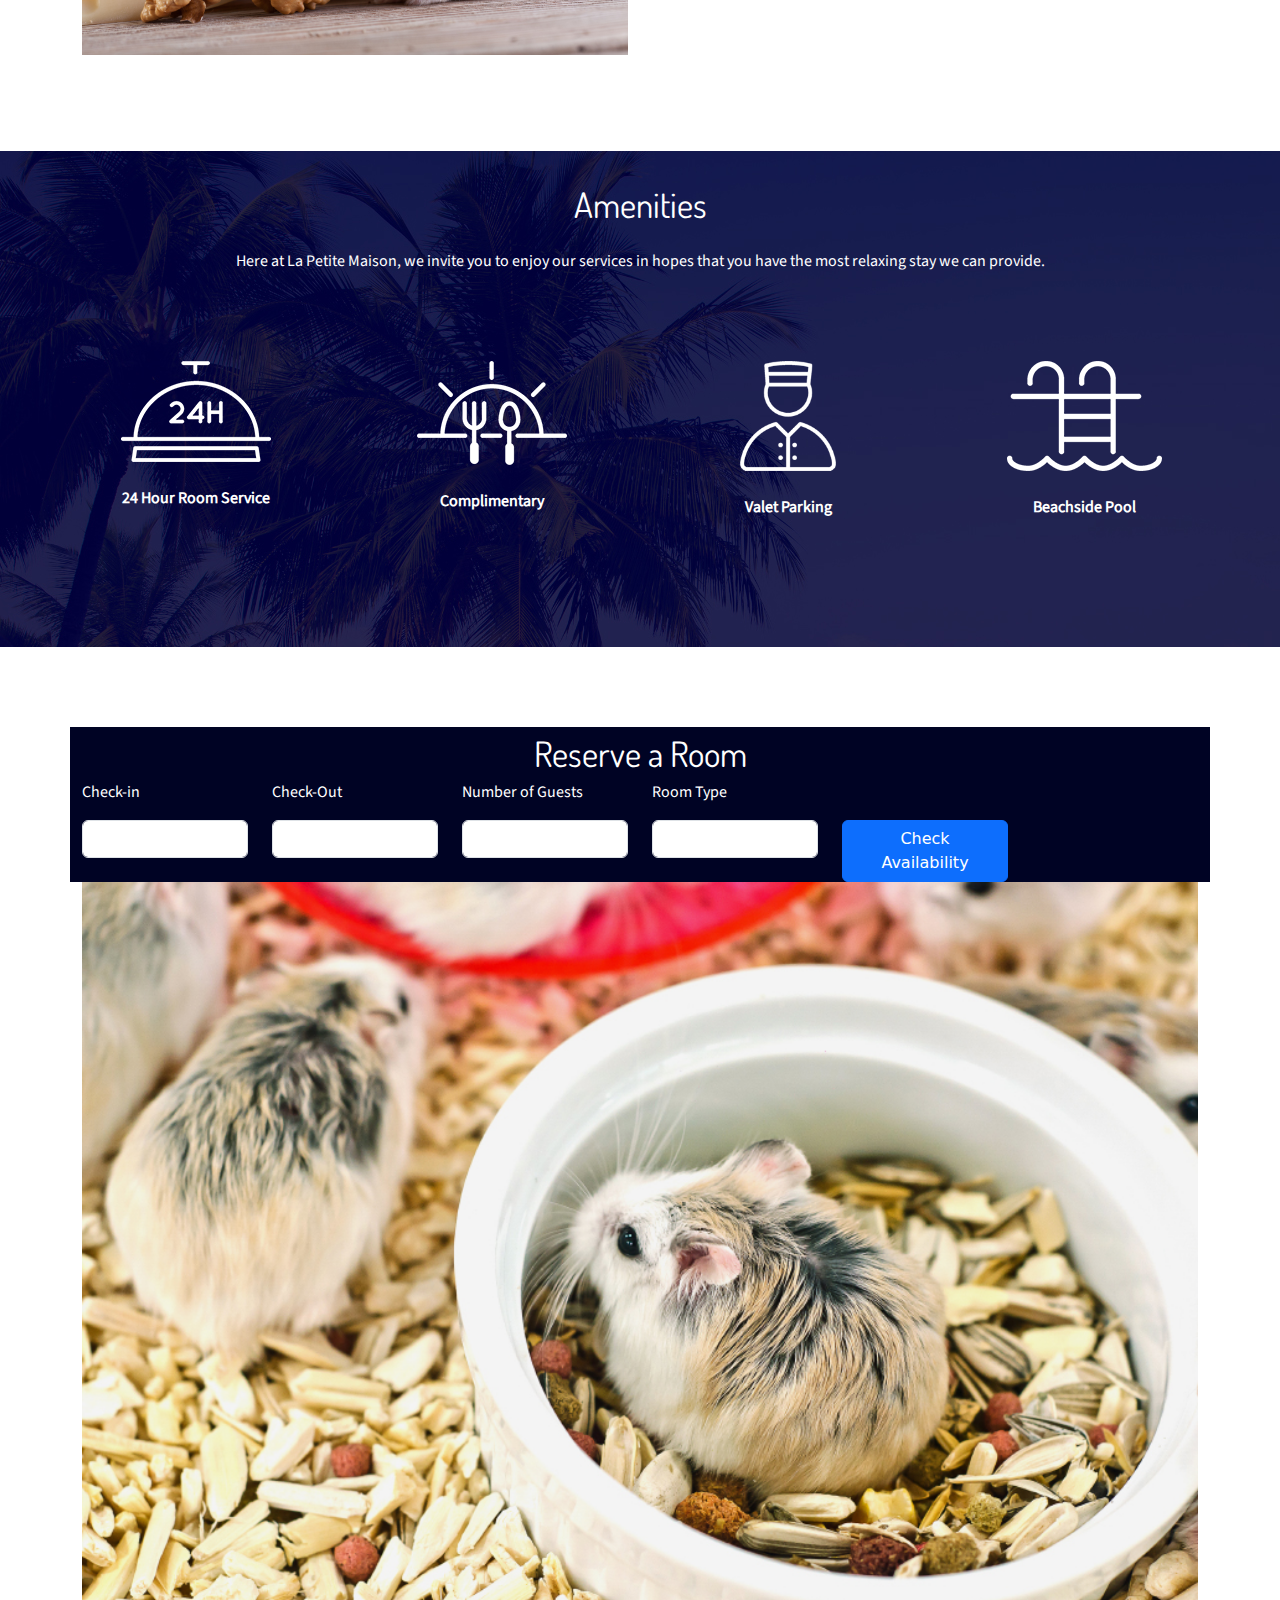
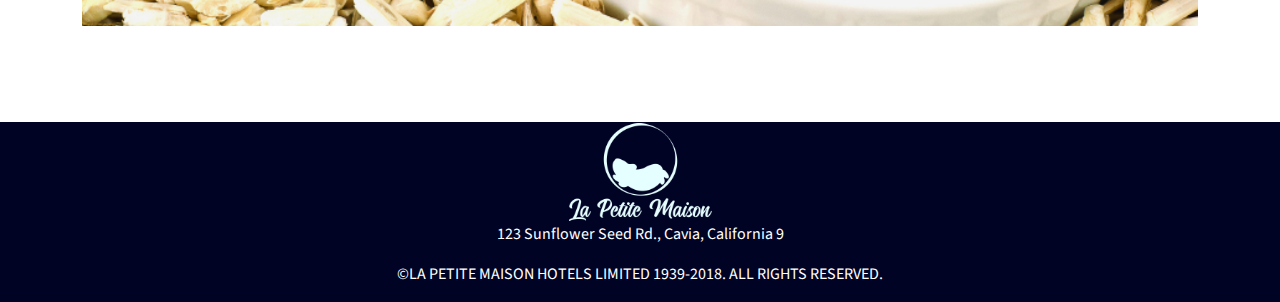
==== commit 8bbf1df3: "Maybe Final Change" ====
--- a/index.html
+++ b/index.html
@@ -11,10 +11,9 @@
 </head>
 
 <body>
-
-  <nav class="navbar bg-body">
-
-    <div class="container-fluid navBar-styling d-flex justify-content-center ">
+  <!-- NavBar -->
+  <nav class="navbar bg-body removePadding">
+    <div class="container-fluid navBar-styling d-flex justify-content-center">
       <div class="row">
         <div class="col navBar-links ">
           <a class="navBar-links" href="">Overview </a>
@@ -52,7 +51,7 @@
   </div>
   <img class="headerPage" src="./assets/header.jpg" alt="head1"></div>
   <!-- Hamster Awards -->
-  <div class="container">
+  <div class="container pagePadding pagePaddingDown">
     <div class="row">
       <div class="col d-flex justify-content-end"> <img src="./assets/hamsterhomejpg.jpg" width="369px" height="416px" alt="HamHome"></div>
       <div class="col">
@@ -68,12 +67,12 @@
           our unmatched luxury. Discover the satisfaction of indulging in our quality rooms, and thank you for choosing
           La Petite Maison.</p>
           <div class="row">
-            <div class="col "> <img src="./assets/awardfinest.png" width="200px" height="153px"
+            <div class="col d-flex justify-content-between"> <img src="./assets/awardfinest.png" width="200px" height="153px"
                 alt="finest">
-                <img src="./assets/awardfinest.png" width="200px" height="153px"
-                alt="finest">
-                <img src="./assets/awardfinest.png" width="200px" height="153px"
-                alt="finest">
+                <img src="./assets/awardgenuine.png" width="200px" height="153px"
+                alt="gen">
+                <img src="./assets/awardsatisfaction.png" width="200px" height="153px"
+                alt="sat">
             </div>
           </div>
           
@@ -82,7 +81,7 @@
       </div>
     </div>
     <!-- Our Rooms  -->
-  <div class="container-fluid">
+  <div class="container-fluid pagePadding removePadding">
     <div class="col d-flex justify-content-center">
       <img class="headerRooms" src="./assets/bg2.jpg" alt="bg2">
 
@@ -90,12 +89,12 @@
         <div class="row d-flex justify-content-evenly">
           <h1 class="d-flex justify-content-center h1WhiteText p-4">Our rooms</h1>
 
-          <div class="col-4 card logo p-0" style="width: 369px; height: 522px;">
+          <div class="col-4 card logo p-0" style="width: 369px; height: 600px;">
             <img src="./assets/room1.jpg" class="card-img-top" alt="room1">
             <div class="card-body">
-              <h4 class="card-title">Queen Room</h4>
+              <h2 class="card-title">Queen Room</h2>
               <h6> 850 SQ FT room with city view</h6>
-              <p class="card-text">
+              <p class="card-text ">
                 <li>
                   One queen size bed
                 </li>
@@ -106,13 +105,14 @@
                   Small kitchem with a refrigerator and stove
                 </li>
               </p>
-              <a href="#" class="btn btn-primary">Reserve</a>
-            </div>
-          </div>
-          <div class="col-4 card logo p-0" style="width: 369px; height: 522px;">
-            <img src="./assets/room2.jpg" class="card-img-top" alt="room2">
+              <div class="cardTextPadding"></div>
+              <a href="#" class="btn btn-primary ">Reserve</a>
+            </div>
+          </div>
+          <div class="col-4 card logo p-0" style="width: 369px; height: 600px;">
+            <img src="./assets/room3.jpg" class="card-img-top" alt="room2">
             <div class="card-body">
-              <h4 class="card-title">King Room</h4>
+              <h2 class="card-title">King Room</h2>
               <h6> 950 SQ FT room with beach view</h6>
               <p class="card-text">
                 <li>
@@ -125,13 +125,14 @@
                   Small kitchen with a refrigerator and stove
                 </li>
               </p>
+              <div class="cardTextPadding"></div>
               <a href="#" class="btn btn-primary">Reserve</a>
             </div>
           </div>
-          <div class="col-4 card logo p-0" style="width: 369px; height: 522px;">
-            <img src="./assets/room3.jpg" class="card-img-top" alt="room3">
+          <div class="col-4 card logo p-0" style="width: 369px; height: 600px;">
+            <img src="./assets/room2.jpg" class="card-img-top" alt="room3">
             <div class="card-body">
-              <h4 class="card-title">Beach Side Suite</h4>
+              <h2 class="card-title">Beach Side Suite</h2>
               <h6>1500 SQ FT Suite with beach view</h6>
               <p class="card-text">
                 <li>
@@ -145,6 +146,7 @@
                   Full kitchen with a refrigerator, stove, and island
                 </li>
               </p>
+              <div class="pt-5"></div>
               <a href="#" class="btn btn-primary">Reserve</a>
             </div>
           </div>
@@ -153,97 +155,127 @@
     </div>
   </div>
   <!-- Packages -->
-  <div class="container spaceBetweenContainer">
-    <div class="row">
-      <h1 class=" d-flex justify-content-center">Packages</h1>
-      </div>
-      <div class="row">
-      <div class="col">
-        <img class="hamHeart" src="./assets/hamsterwedding.jpg" width="561px" hieght="234px" alt="hamHeart">
-      </div>
-      <div class="col">
-        <h2>
-          Beach Wedding Package
-        </h2>
-        <p class="text-primary-emphasis"> Starting US $1,500.00</p>
-        <p> Feel the warmth of the beach as the flames in your hearts ignite during our romantic beach side wedding. All
-          wedding packages include catering, an open bar, and one tier wedding cake (9" Vanilla standard cake). A
-          private dinner for your closets family members and friends will be provided after the ceremony.</p>
-      </div>
-    </div>
-
-    <div class="row">
-      <div class="col">
-        <h2>
-          Full Bloom Package
-        </h2>
-        <p class="text-primary-emphasis"> Starting US $1,000.00</p>
-        <p> Enjoy the shade of our cherry trees as you join us during our spring time celebration. We invite you to our
-          orchards for cherry, strawberry, and apple picking that is open all day. We end each evening with fresh,
-          vegetable centric dinners along with a live show from local musicians.</p>
-      </div>
-      <div class="col"> <img src="./assets/hamsterspring.jpg" alt="hamSpring"></div>
-    </div>
-
-    <div class="row">
-      <div class="col"> <img src="./assets/hamstercheese.jpg" alt="hamSpring"></div>
-      <div class="col">
-        <h2>
+  <div class="container pagePadding">
+    <div class="row ">
+      <div class="col d-flex justify-content-center">
+        <h1 class="m-4">Packages</h1>
+      </div>
+    </div>
+    
+    <div class="row ">
+    <div class="col"> 
+      <img class="packageImages" src="./assets/hamsterwedding.jpg" alt="wedding">
+    </div>
+    <div class="col pt-4"> <h2>
+        Beach Wedding Package
+      </h2>
+      <p class="packageColor pt-3"> Starting US $1,500.00</p>
+      <p class="pt-3"> Feel the warmth of the beach as the flames in your hearts ignite during our romantic beach side wedding. All
+        wedding packages include catering, an open bar, and one tier wedding cake (9" Vanilla standard cake). A
+        private dinner for your closets family members and friends will be provided after the ceremony.</p>
+      </div>
+    </div>
+  
+    <div class="row ">
+      <div class="col pt-4"> <h2>
+        Full Bloom Package
+      </h2>
+      <p class="packageColor pt-3"> Starting US $1,000.00</p>
+      <p class="pt-3"> Enjoy the shade of our cherry trees as you join us during our spring time celebration. We invite you to our orchards for cherry, strawberry, and apple picking that is open all day. We end each evening with fresh, vegetable centric dinners along with a live show from local musicians.</p>
+      </div>
+      <div class="col"> 
+        <img class="packageImages" src="./assets/hamsterspring.jpg" alt="spring">
+      </div>
+      </div>
+  
+      <div class="row ">
+        <div class="col"> 
+          <img class="packageImages" src="./assets/hamstercheese.jpg" alt="cheese">
+        </div>
+        <div class="col pt-4"> <h2>
           Cheese and Seed Tour Package
-        </h2>
-        <p class="text-primary-emphasis"> Starting US $1,200.00</p>
-        <p> Immerse yourself in the flavors of Cavia with our Cheese and Seed tour. We consulted with connoisseurs from
-          around the globe to bring you the best flavors that nature has to offer, and create our cheeses right here at
-          our local creamery. Cheese and seeds are served all day and nightly spa treatment is provided after dinner.
-        </p>
-      </div>
-    </div>
-  </div>
-  <!-- Hamster Amenities -->
-    <div class="container-fluid">
-      <div class="col d-flex justify-content-center">
-        <img class="headerRooms" src="./assets/bg.jpg" alt="bg2">
+          </h2>
+          <p class="packageColor pt-3"> Starting US $1,200.00</p>
+          <p class="pt-3"> Immerse yourself in the flavors of Cavia with our Cheese and Seed tour. We consulted with connoisseurs from around the globe to bring you the best flavors that nature has to offer, and create our cheeses right here at our local creamery. Cheese and seeds are served all day and nightly spa treatment is provided after dinner.</p>
+          </div>
+        </div>
+  </div>
   
-        <div class="container headerRoomContent p-2">
-          <div class="row d-flex justify-content-evenly">
-            <h1 class="d-flex justify-content-center h1WhiteText p-4">Amenities</h1>
-            <p class="d-flex justify-content-center pWhiteText">Here at La Petite Maison, we invite you to enjoy our services in hopes that you have the
-              most relaxing stay we can provide.</p>
-            </div>
-
-              <div class="row amenities-row1-padding d-flex justify-content-center">
-                <div class="col amenities-row2-padding"> <img src="./assets/24hour.png" width="150px" hieght="101px" alt="24hour">
-                  <b><p class="pWhiteText"> 24hr Room Service</p></b>
-                </div>
-                <div class="col  amenities-row2-padding"> <img src="./assets/breakfast.png" width="150px" height="104px" alt="breakfast">
-                  <b><p class="pWhiteText"> Complimentary Breakfast</p></b>
-                </div>
-                <div class="col amenities-row2-padding"> <img src="./assets/valet.png" width="100px" height="115px" alt="valet">
-                  <b><p class="pWhiteText"> Valet Parking</p></b>
-                </div>
-                <div class="col  amenities-row2-padding"> <img src="./assets/pool.png" width="155px" height="110px" alt="pool">
-                  <b><p class="pWhiteText"> Beachside Pool</p></b>
-                </div>
-              </div>
-          </div>
-        </div>
-      </div>
+  <!-- Amenities -->
+  <div class="container-fluid amenitiesBackground">
+    <div class="row row1-header">
+      <div class="col"><h1 class="h1WhiteText">Amenities </h1>
+      </div>
+      <p class="pWhiteText p-4">Here at La Petite Maison, we invite you to enjoy our services in hopes that you have the most relaxing stay we can provide. </p>
+    </div>
+    
+    <div class="row p-5">
+      <div class="col">
+        <img src="./assets/24hour.png" alt="24hr">
+        <p class="row2-text"> 24 Hour Room Service </p>
+      </div>
+      <div class="col ">
+        <img src="./assets/breakfast.png" alt="breakfast">
+        <p class="row2-text"> Complimentary </p>
+      </div>
+      <div class="col">
+        <img src="./assets/valet.png" height="110px" alt="valet">
+        <p class="row2-text"> Valet Parking </p>
+      </div>
+      <div class="col">
+        <img src="./assets/pool.png" alt="pool">
+        <p class="row2-text"> Beachside Pool </p>
+      </div>
+    </div>
+  </div>
 <!-- Reserve Room -->
-<div class="container">
-  <div class="col d-flex justify-content-center">
-    <img class="headerRooms" src="./assets/bg2.jpg" alt="bg2">
-
-    <div class="container headerRoomContent p-2">
-      <div class="row d-flex justify-content-evenly">
-        <h1 class="d-flex justify-content-center h1WhiteText p-4">Reserve Room</h1>
-  <div class="row">
-    <div class="col d-flex justify-content-center">
-      <img src="./assets/hamsterreserve.jpg" width="1137px" alt="">
-    </div>
-  </div>
- </div>
+<div class="container pagePadding">
+  <div class="row reserveText">
+    <div class="col h1WhiteText"> Reserve a Room </div>
+  </div>
+
+  <div class="row reserveText ">
+    <div class="col pWhiteText">
+      <p>Check-in</p>
+      <div class="input-group mb-3">
+        <input type="text" class="form-control" aria-label="Sizing example input"
+          aria-describedby="inputGroup-sizing-default">
+      </div>
+    </div>
+    <div class="col pWhiteText">
+      <p>Check-Out</p>
+      <div class="input-group mb-3">
+        <input type="text" class="form-control" aria-label="Sizing example input"
+          aria-describedby="inputGroup-sizing-default">
+      </div>
+    </div>
+    <div class="col pWhiteText">
+      <p>Number of Guests</p>
+      <div class="input-group mb-3">
+        <input type="text" class="form-control" aria-label="Sizing example input"
+          aria-describedby="inputGroup-sizing-default">
+      </div>
+    </div>
+    <div class="col pWhiteText">
+      <p>Room Type</p>
+      <div class="input-group mb-3">
+        <input type="text" class="form-control" aria-label="Sizing example input"
+          aria-describedby="inputGroup-sizing-default">
+      </div>
+    </div>
+    <div class="col">
+      <p class="hide">aswdawd</p>
+      <div class="reserveButton"> <button type="button" class="btn btn-primary">Check Availability</button> </div>
+    </div>
+    <div class="col pWhiteText">
+      <p></p>
+    </div>
+  </div>
+  <div class="row"><img src="./assets/hamsterreserve.jpg" alt=""></div>
+</div>
+
 <!-- Footer -->
-<div class="container-fluid footer d-flex justify-content-center">
+<div class="container-fluid footer">
   <div class="row">
     <div class="col"><img src="./assets/Logo.png" alt="logo">
     <div class="col"> <p class="pWhiteText"> 123 Sunflower Seed Rd., Cavia, California 9
--- a/styles/styles.css
+++ b/styles/styles.css
@@ -1,8 +1,43 @@
-
-h1
+@font-face
+{
+    font-family: 'Dosis-Regular';
+    src: url("../assets/fonts/Dosis-Regular.ttf");
+}
+
+@font-face
+{
+    font-family: 'SourceSans';
+    src: url("../assets/fonts/SourceSans3-Regular.ttf");
+}
+
+.absoluteMe
+{
+    position: absolute;
+
+}
+
+.removePadding
+{
+   padding: 0%;
+   margin: 0%;
+      
+}
+
+.pagePadding
+{
+    padding-bottom: 6rem;
+}
+
+.pagePaddingDown
+{
+    padding-top: 6rem;
+}
+
+h1, a
 {
     color: rgb(0, 0, 0);
     font-size: 35px;
+    font-family: 'Dosis-Regular'
 }
 
 .h1WhiteText
@@ -12,24 +47,27 @@
     padding: 0%;
     margin: 0%;
     text-align: center;
+    font-family: 'Dosis-Regular'
 }
 
 .pWhiteText
 {
     color: white;
-    
+
 }
 
 h2
 {
     font-size: 25px;
+    font-family: 'Dosis-Regular'
 }
 
 p, li{
     font-size: 16px;
-}
-
-
+    font-family: 'SourceSans';
+}
+
+/* Nav Bar */
 .navBar-styling
 {
     height: 120px;
@@ -41,7 +79,6 @@
     padding: 2%;
 }
 
-/* Content inside */
 .navBar-links
 {
     font-size: 20px;
@@ -49,16 +86,21 @@
     padding-top: 70px;
     text-decoration: none;
 }
-
+/* Nav Bar */
+
+/* Header */
 .homeContent
 {
     position: absolute;
     padding: 5%;
-    left: 350px;
-    text-align: center;
-    background-color: #00032494;
+    margin-top: 4.5rem;
+    text-align: center;
+    background-color: #000324ca;
     font-size: 45px;
-    color: aliceblue;
+    color: rgb(255, 255, 255); 
+    left: 0; 
+    right: 0; 
+    margin-inline: auto; 
 }
 
 .headerRoomContent
@@ -66,30 +108,57 @@
     position: absolute;
 }
 
-.amenities-row1-padding
-{
-    padding-top: 4.5rem;
-}
-
-.amenities-row2-padding
-{
-    padding-top: 4rem;
-
-}
-.amenities-row2-padding-valet
-{
-    padding-left: 100px;
-}
-
-
-.absoluteMe
-{
-    position: absolute;
-
-}
-
-                        /* images */
-                        /* Start Awards Page */
+/* Header */
+
+/* Rooms */
+.cardTextPadding
+{
+    padding-top: 7.5rem;
+}
+
+/* Rooms */
+
+/* Start Packages Page */
+.packageColor
+{
+    color: #2e66c6;
+    font-family: 'SourceSans';
+}
+
+.packageImages
+{ 
+    display: block;
+    max-width: 100%;
+    height: auto; 
+    
+}
+
+/* End Packages Page */
+
+/* Amenities */
+.amenitiesBackground
+{
+    background-image: url(../assets/bg.jpg);
+    text-align: center;
+    margin-bottom: 5rem;
+
+}
+
+.row1-header
+{
+    padding-top: 2rem;
+}
+.row2-text
+{
+    font-size: 16px;
+    color: white;
+    font-weight: bold;
+    padding-top: 1.5rem;
+    padding-bottom: 4rem;
+}
+/* Amenities */
+
+
 .hamAward
 {   
     width: 369px;
@@ -107,7 +176,7 @@
 .awardPaddingText
 {
 }
-                            /* End Awards Page */
+/* Amenities*/
 
 .headerPage
 {
@@ -126,37 +195,28 @@
     height: 548px;
 }
 
-                            /* Start Packages Page */
-.hamHeart
-{
-    width: 564px;
-    height: 234px;
-    padding-right: 0%;
-    margin: 0%;
-}
-
-                            /* End Packages Page */
-
-                             /* Start Reserve Page */
-.reserveRoom
+
+ /* Start Reserve Page */
+.reserveText
 {
     background-color: #000324;
-    position: absolute;
-    
-}
-
-.reserveBackground
-{
-    background-image: url("../assets/hamsterreserve.jpg");
-    background-color: #cccccc;
-}
-                                /* End Reserve Page */
-
-                                /* Footer Page */
+}
+
+.reserveButton
+{
+    color: rgb(255, 255, 255);
+    
+}
+
+.hide
+{
+    color: #000324;
+}
+
+/* footer */
+
 .footer
 {
     background-color: #000324;
     text-align: center;
-    padding-top: 1%;
-    padding-bottom: 3%;
-}
+}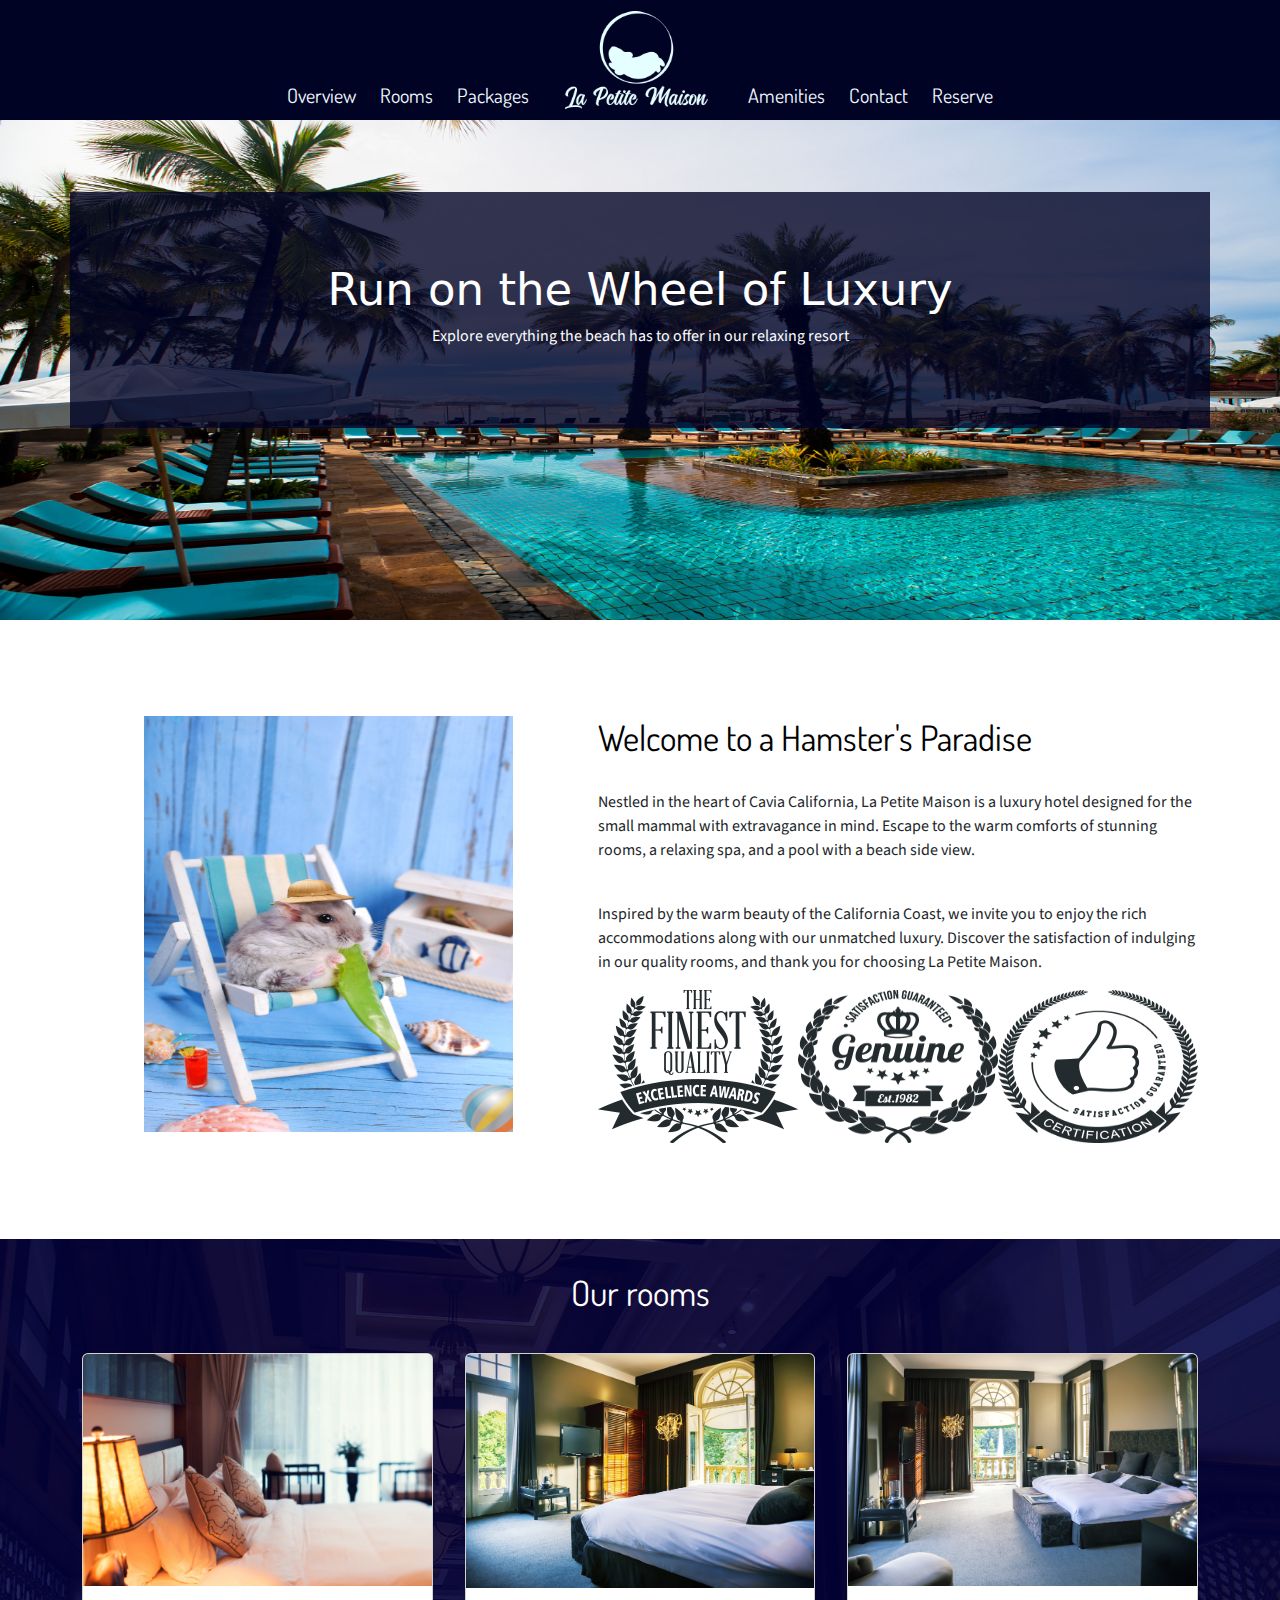
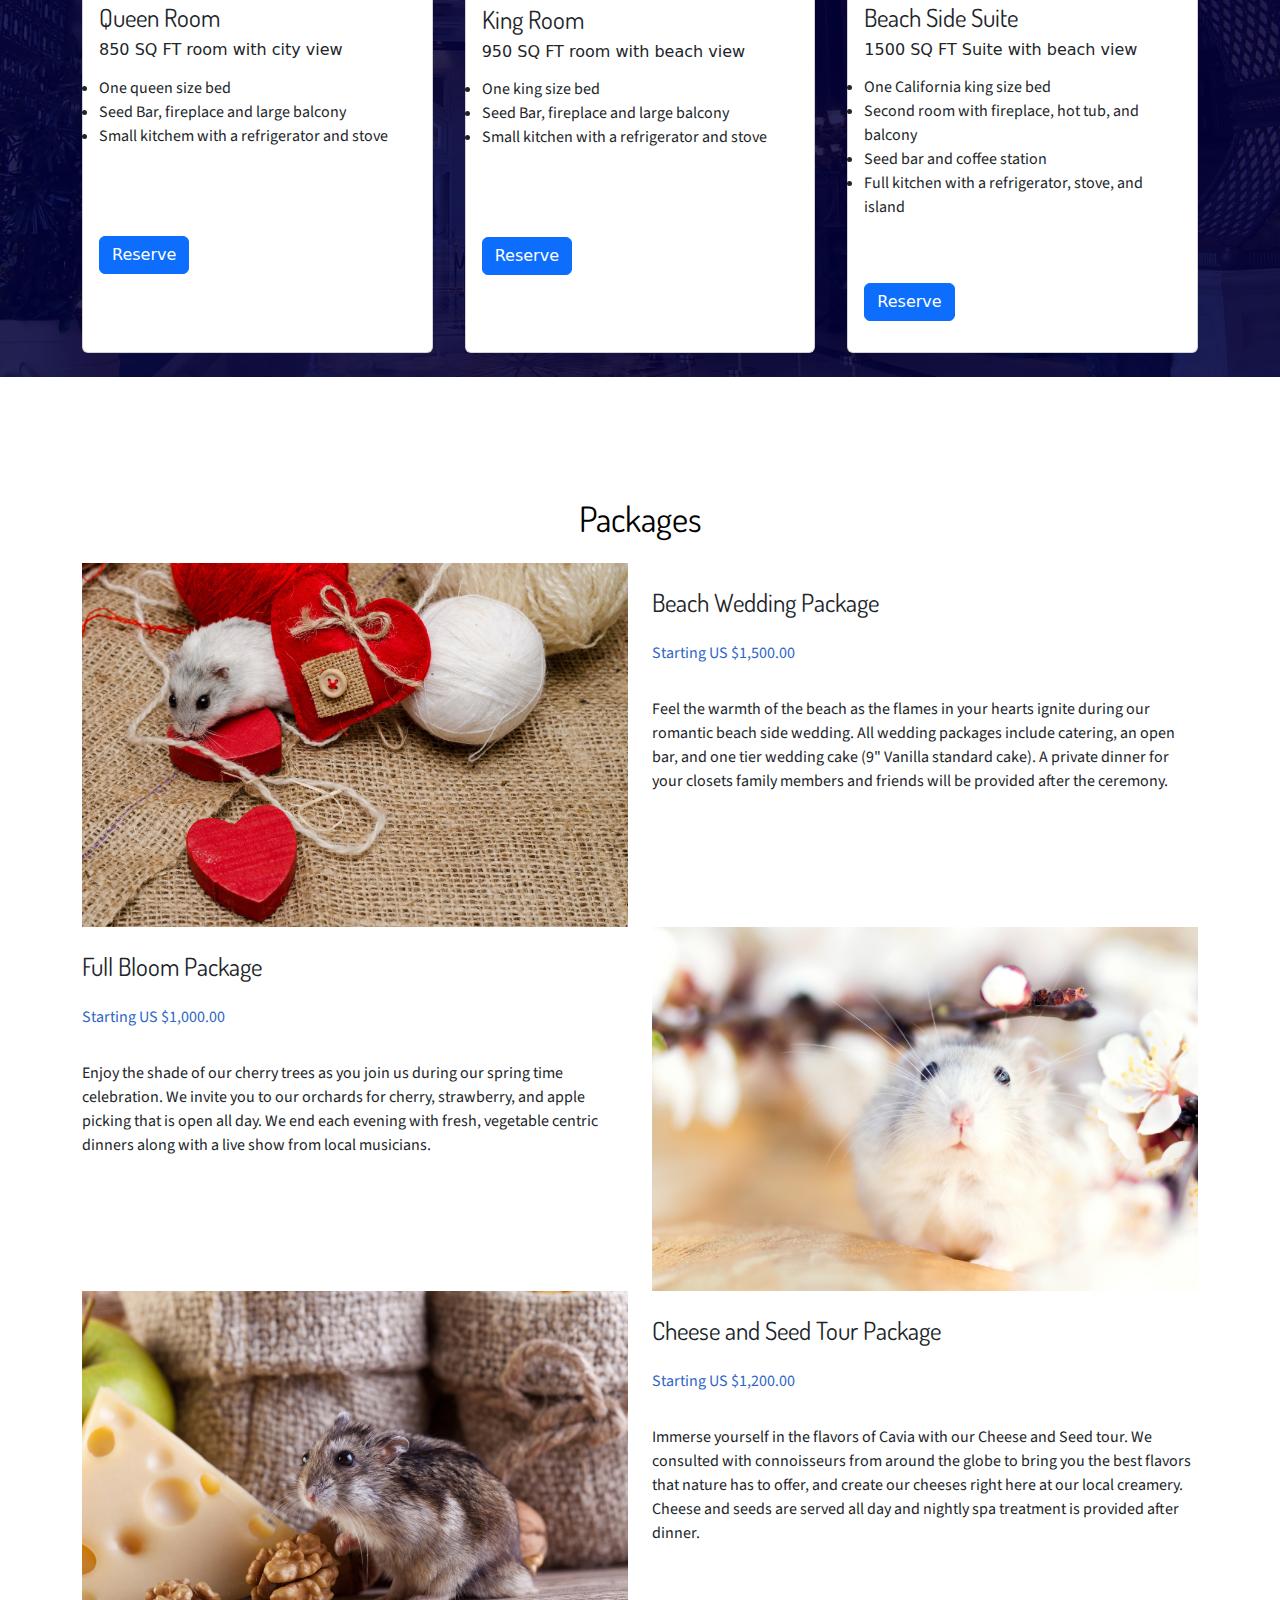
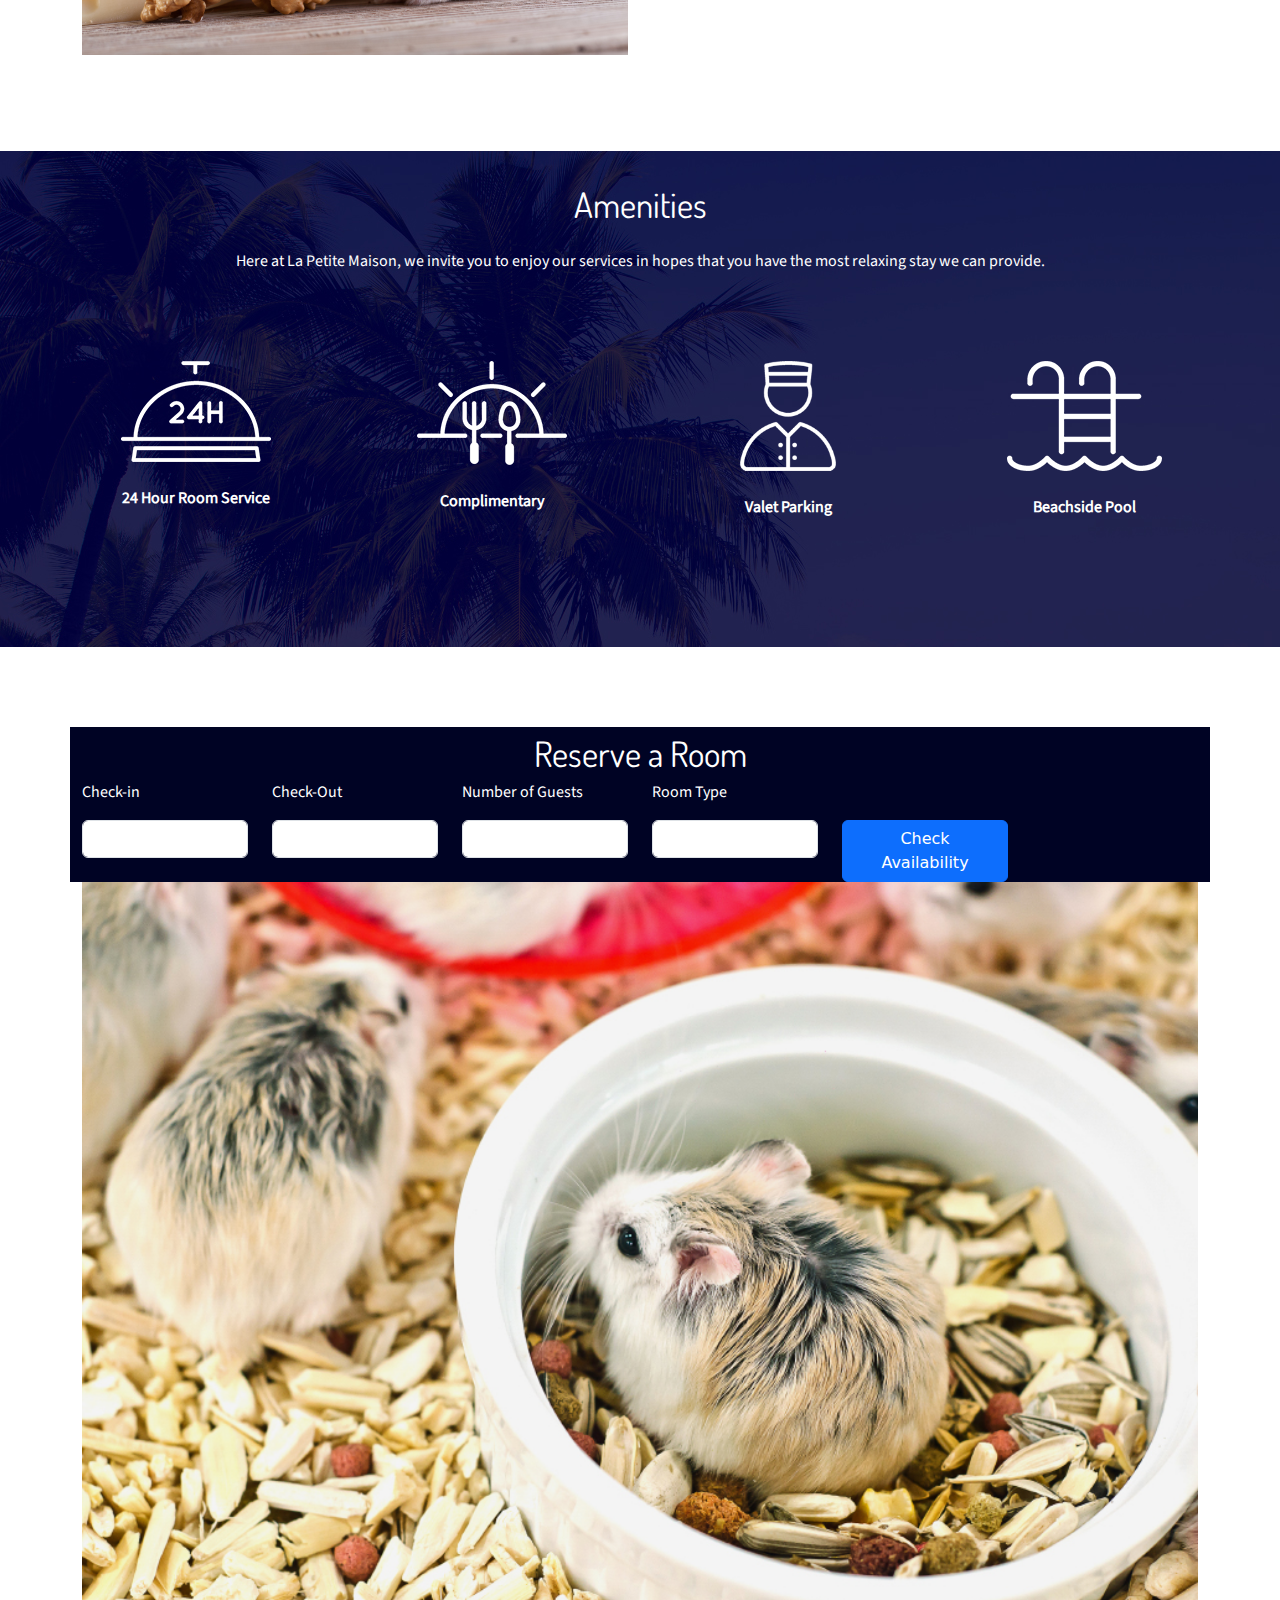
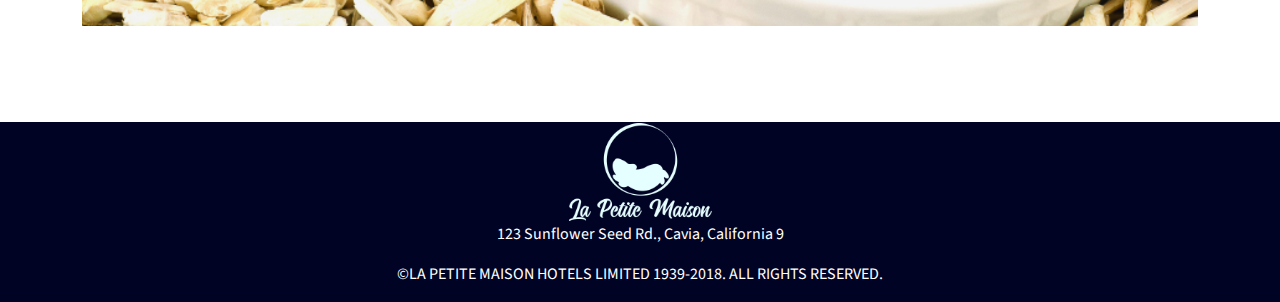
==== commit c57bff86: "Responsiveness added. Finish off small tweaks" ====
--- a/index.html
+++ b/index.html
@@ -53,7 +53,8 @@
   <!-- Hamster Awards -->
   <div class="container pagePadding pagePaddingDown">
     <div class="row">
-      <div class="col d-flex justify-content-end"> <img src="./assets/hamsterhomejpg.jpg" width="369px" height="416px" alt="HamHome"></div>
+      <div class="col d-flex justify-content-center awardImageResponse"> <img src="./assets/hamsterhomejpg.jpg" width="369px" height="416px" alt="HamHome">
+      </div>
       <div class="col">
         <h1> Welcome to a Hamster's Paradise </h1>
         <br>
@@ -75,21 +76,19 @@
                 alt="sat">
             </div>
           </div>
-          
-          </div>
-        </div>
-      </div>
-    </div>
+          </div>
+        </div>
+      </div>
     <!-- Our Rooms  -->
   <div class="container-fluid pagePadding removePadding">
     <div class="col d-flex justify-content-center">
       <img class="headerRooms" src="./assets/bg2.jpg" alt="bg2">
 
-      <div class="container headerRoomContent p-2">
-        <div class="row d-flex justify-content-evenly">
-          <h1 class="d-flex justify-content-center h1WhiteText p-4">Our rooms</h1>
-
-          <div class="col-4 card logo p-0" style="width: 369px; height: 600px;">
+      <div class="container absoluteMe p-2 responsiveMe">
+        <h1 class="d-flex justify-content-center h1WhiteText p-4">Our rooms</h1>
+        <div class="row d-flex justify-content-around">
+          <!-- Card 1 -->
+          <div class="col card logo p-0 cardSpacing" style="width: 369px; height: 600px;">
             <img src="./assets/room1.jpg" class="card-img-top" alt="room1">
             <div class="card-body">
               <h2 class="card-title">Queen Room</h2>
@@ -109,7 +108,8 @@
               <a href="#" class="btn btn-primary ">Reserve</a>
             </div>
           </div>
-          <div class="col-4 card logo p-0" style="width: 369px; height: 600px;">
+          <!-- Card 2 -->
+          <div class="col card logo p-0 cardSpacing" style="width: 369px; height: 600px;">
             <img src="./assets/room3.jpg" class="card-img-top" alt="room2">
             <div class="card-body">
               <h2 class="card-title">King Room</h2>
@@ -129,7 +129,8 @@
               <a href="#" class="btn btn-primary">Reserve</a>
             </div>
           </div>
-          <div class="col-4 card logo p-0" style="width: 369px; height: 600px;">
+          <!-- Card 3 -->
+          <div class="col card logo p-0 cardSpacing" style="width: 369px; height: 600px;">
             <img src="./assets/room2.jpg" class="card-img-top" alt="room3">
             <div class="card-body">
               <h2 class="card-title">Beach Side Suite</h2>
@@ -151,7 +152,7 @@
             </div>
           </div>
         </div>
-      </div>
+      </div> <!-- End here-->
     </div>
   </div>
   <!-- Packages -->
@@ -199,10 +200,9 @@
           <p class="pt-3"> Immerse yourself in the flavors of Cavia with our Cheese and Seed tour. We consulted with connoisseurs from around the globe to bring you the best flavors that nature has to offer, and create our cheeses right here at our local creamery. Cheese and seeds are served all day and nightly spa treatment is provided after dinner.</p>
           </div>
         </div>
-  </div>
-  
+  </div>  
   <!-- Amenities -->
-  <div class="container-fluid amenitiesBackground">
+  <div class="container-fluid amenitiesBackground ">
     <div class="row row1-header">
       <div class="col"><h1 class="h1WhiteText">Amenities </h1>
       </div>
@@ -273,11 +273,10 @@
   </div>
   <div class="row"><img src="./assets/hamsterreserve.jpg" alt=""></div>
 </div>
-
 <!-- Footer -->
 <div class="container-fluid footer">
   <div class="row">
-    <div class="col"><img src="./assets/Logo.png" alt="logo">
+    <div class="col "><img src="./assets/Logo.png" alt="logo">
     <div class="col"> <p class="pWhiteText"> 123 Sunflower Seed Rd., Cavia, California 9
       <p class="pWhiteText">©LA PETITE MAISON HOTELS LIMITED 1939-2018. ALL RIGHTS RESERVED.</p></p>
     </div>
--- a/styles/styles.css
+++ b/styles/styles.css
@@ -1,3 +1,5 @@
+/* ----------------------------------------------------- General Use Start ---------------------------------------------------*/
+
 @font-face
 {
     font-family: 'Dosis-Regular';
@@ -67,7 +69,9 @@
     font-family: 'SourceSans';
 }
 
-/* Nav Bar */
+/* ----------------------------------------------------- General Use End ---------------------------------------------------*/
+
+/* ----------------------------------------------------- Nav Bar Start ---------------------------------------------------*/
 .navBar-styling
 {
     height: 120px;
@@ -86,9 +90,9 @@
     padding-top: 70px;
     text-decoration: none;
 }
-/* Nav Bar */
-
-/* Header */
+/* ------------------------------------------------------ Nav Bar End ---------------------------------------------------*/
+
+/* ------------------------------------------------------ Header Start --------------------------------------------------*/
 .homeContent
 {
     position: absolute;
@@ -108,17 +112,43 @@
     position: absolute;
 }
 
-/* Header */
-
-/* Rooms */
+/* ------------------------------------------------------ Header End ----------------------------------------------------*/
+
+/* ------------------------------------------------------ Awards Start --------------------------------------------------*/
+@media screen and ( max-width: 768px) 
+{
+    .awardImageResponse
+    {
+        width: 100px;
+    }
+}
+
+/* ------------------------------------------------------ Awards End --------------------------------------------------*/
+
+
+/* ------------------------------------------------------ Room Start ----------------------------------------------------*/
+
+@media screen and ( max-width: 768px) 
+{
+    .responsiveMe
+    {
+        width: 100%;
+    }
+}
+
 .cardTextPadding
 {
-    padding-top: 7.5rem;
-}
-
-/* Rooms */
-
-/* Start Packages Page */
+    padding-top: 4.5rem;
+}
+
+.cardSpacing
+{
+    margin: 1rem;
+}
+
+/* ------------------------------------------------------ Room End ------------------------------------------------------*/
+
+/* ------------------------------------------------------ Packages Start ------------------------------------------------*/
 .packageColor
 {
     color: #2e66c6;
@@ -133,9 +163,9 @@
     
 }
 
-/* End Packages Page */
-
-/* Amenities */
+/* ----------------------------------------------------- Packages end --------------------------------------------------*/
+
+/* ----------------------------------------------------- Amenities Start -----------------------------------------------*/
 .amenitiesBackground
 {
     background-image: url(../assets/bg.jpg);
@@ -156,27 +186,41 @@
     padding-top: 1.5rem;
     padding-bottom: 4rem;
 }
-/* Amenities */
-
-
-.hamAward
-{   
-    width: 369px;
-    display: block
+/* ----------------------------------------------------- Amenities End -------------------------------------------------------*/
+
+/* ----------------------------------------------------- Reserve Start -------------------------------------------------------*/
+.reserveText
+{
+    background-color: #000324;
+}
+
+.reserveButton
+{
+    color: rgb(255, 255, 255);
     
 }
 
-.awardPadding1
-{
-    padding-right: 500px;
-    padding-bottom: 100px;
-    
-}
-
-.awardPaddingText
-{
-}
-/* Amenities*/
+.hide
+{
+    color: #000324;
+}
+
+.reserveImage
+{
+    display: flex;
+    justify-content: center;
+}
+
+/* ----------------------------------------------------- Reserve End -------------------------------------------------------*/
+
+/* ----------------------------------------------------- Footer Start -------------------------------------------------------*/
+
+.footer
+{
+    background-color: #000324;
+    text-align: center;
+}
+/* Footer End */
 
 .headerPage
 {
@@ -195,28 +239,4 @@
     height: 548px;
 }
 
-
- /* Start Reserve Page */
-.reserveText
-{
-    background-color: #000324;
-}
-
-.reserveButton
-{
-    color: rgb(255, 255, 255);
-    
-}
-
-.hide
-{
-    color: #000324;
-}
-
-/* footer */
-
-.footer
-{
-    background-color: #000324;
-    text-align: center;
-}+/* ----------------------------------------------------- Footer End -------------------------------------------------------*/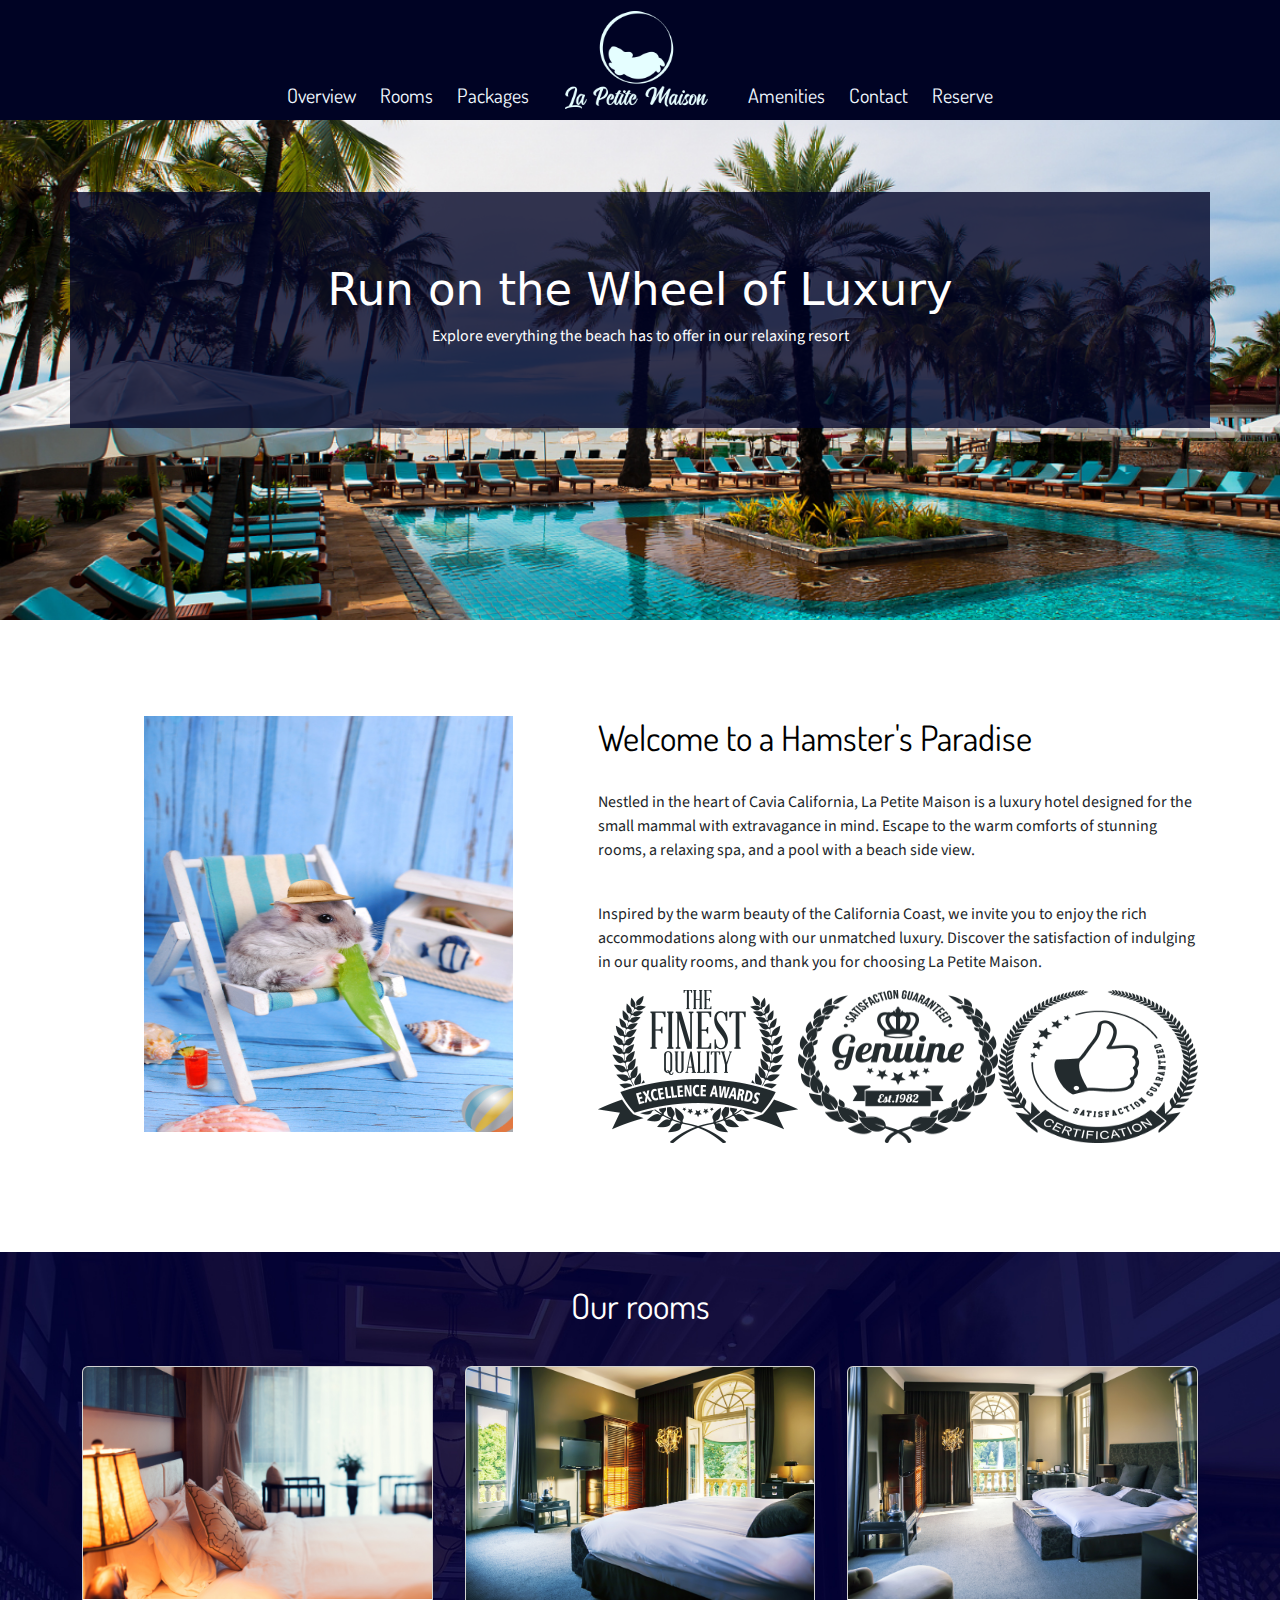
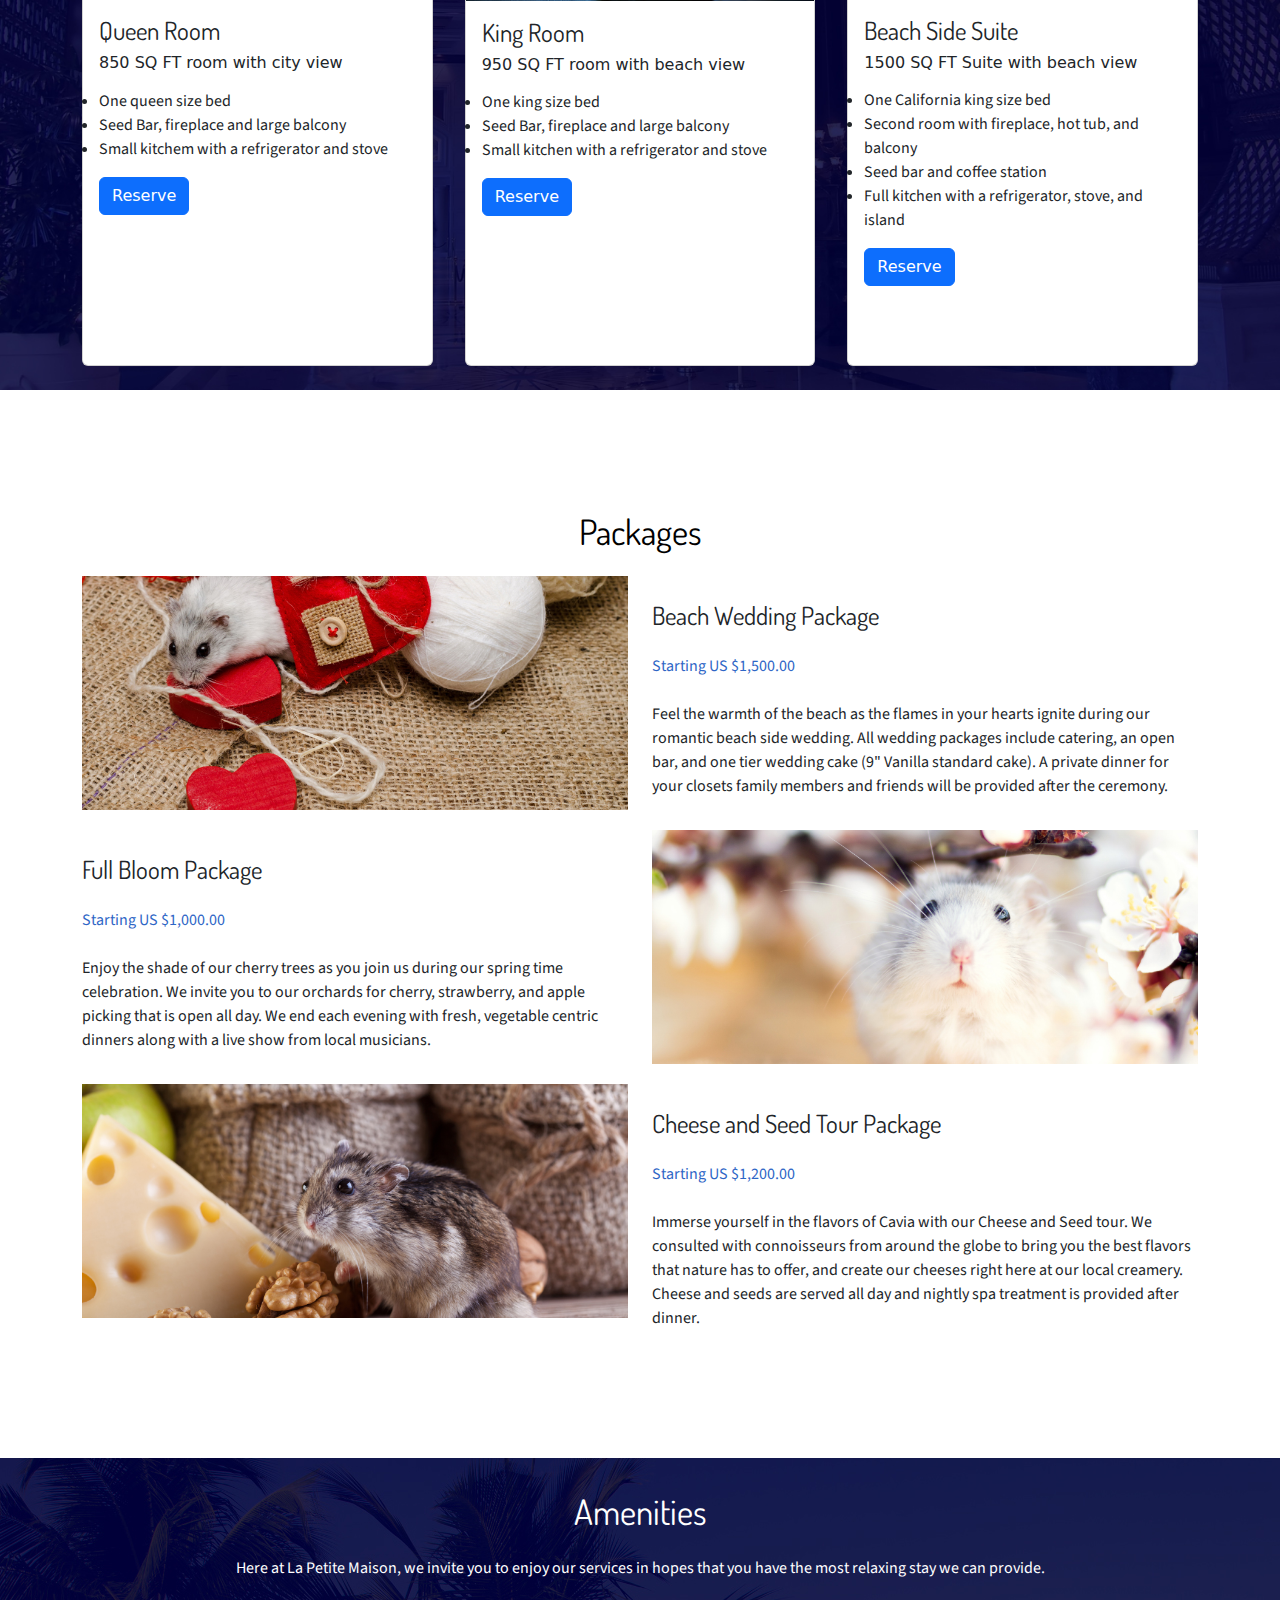
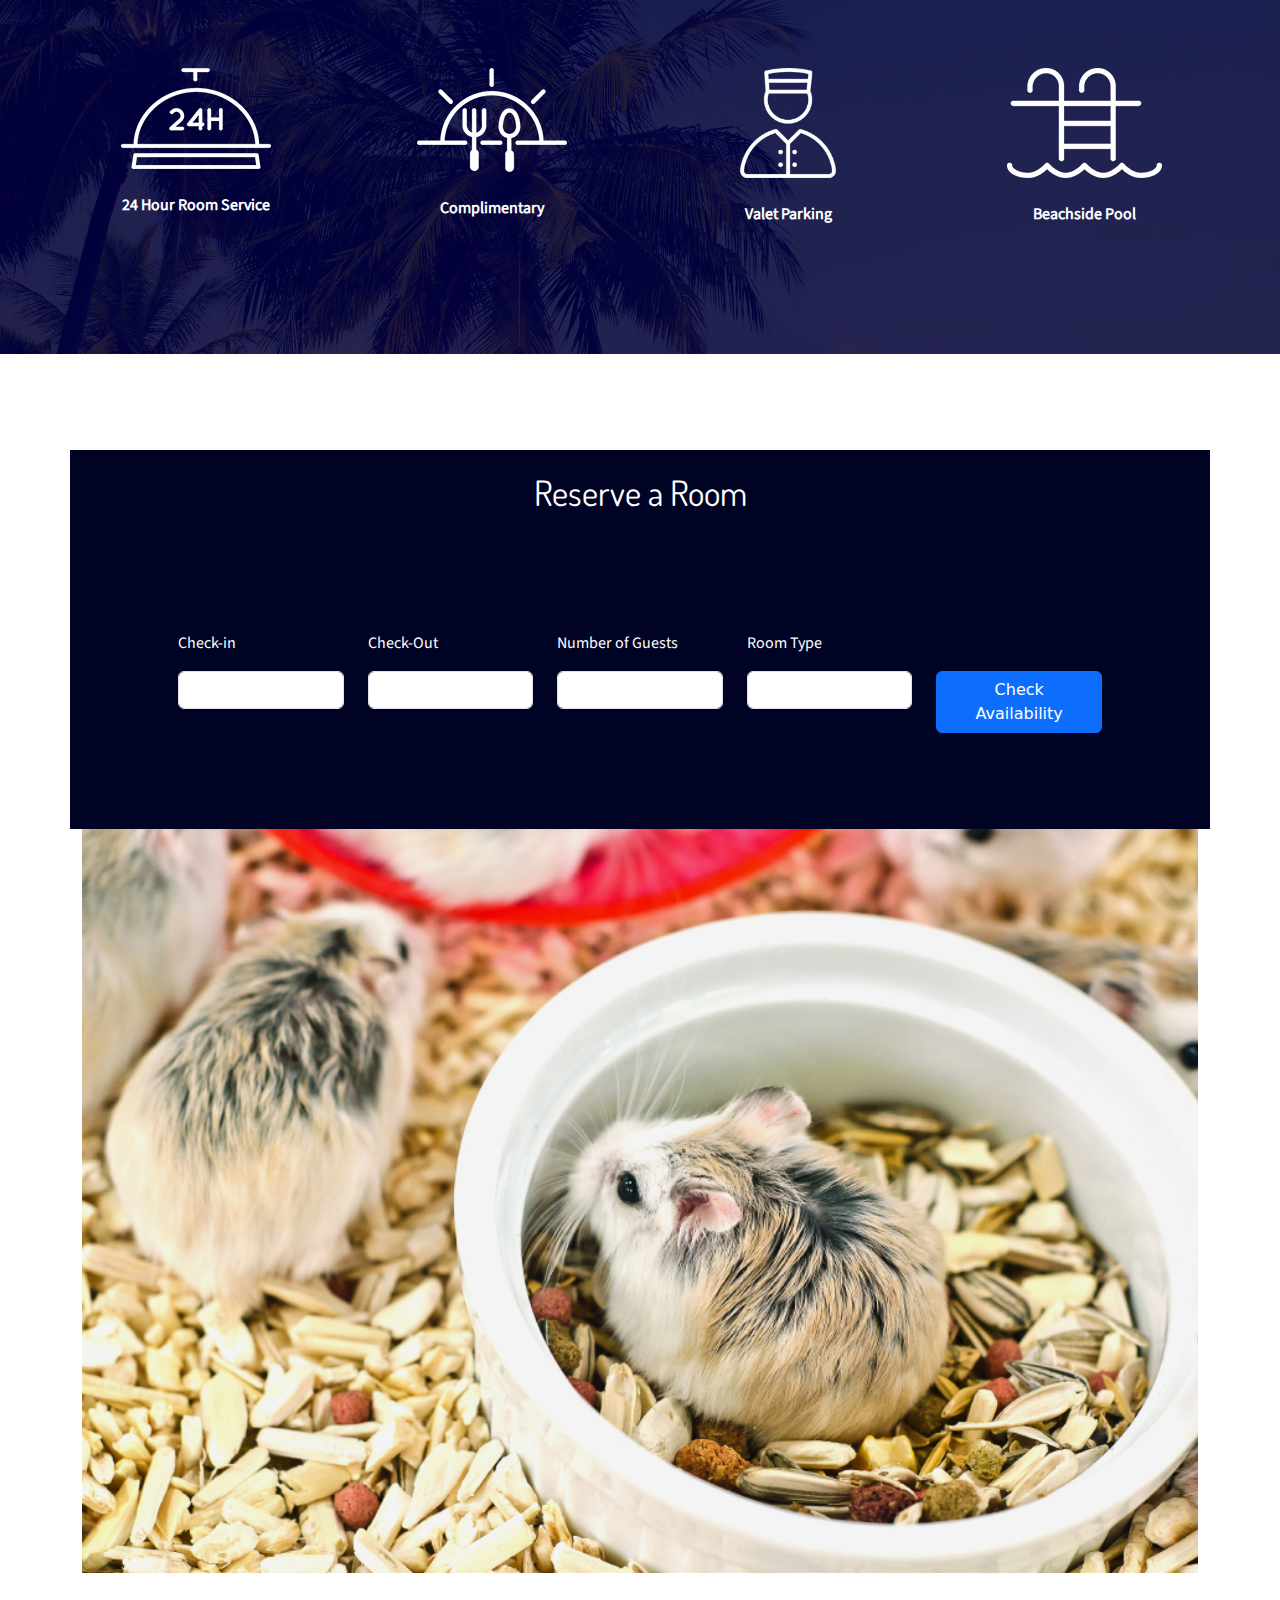
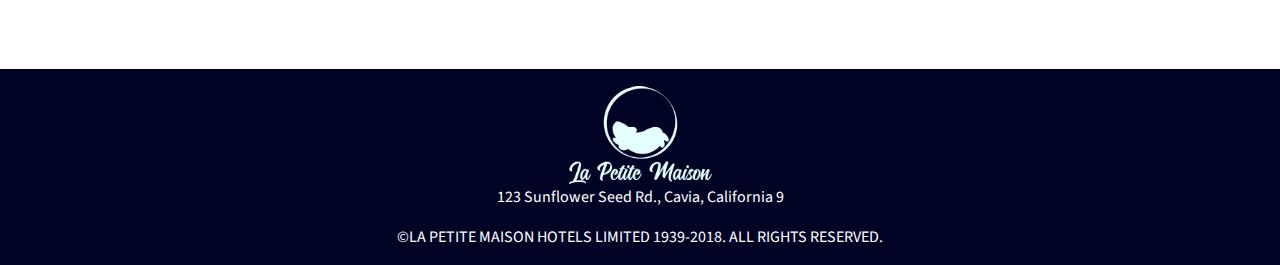
==== commit b049dd8e: "tablet response" ====
--- a/index.html
+++ b/index.html
@@ -12,7 +12,7 @@
 
 <body>
   <!-- NavBar -->
-  <nav class="navbar bg-body removePadding">
+  <nav class="navbar bg-body removePadding sm">
     <div class="container-fluid navBar-styling d-flex justify-content-center">
       <div class="row">
         <div class="col navBar-links ">
@@ -41,7 +41,7 @@
       </div>
   </nav>
   <!-- Header  -->
-  <div class="container homeContent">
+  <div class="container homeContent sm">
     <div class="row">
       <div> Run on the Wheel of Luxury</div>
     </div>
@@ -51,11 +51,11 @@
   </div>
   <img class="headerPage" src="./assets/header.jpg" alt="head1"></div>
   <!-- Hamster Awards -->
-  <div class="container pagePadding pagePaddingDown">
-    <div class="row">
-      <div class="col d-flex justify-content-center awardImageResponse"> <img src="./assets/hamsterhomejpg.jpg" width="369px" height="416px" alt="HamHome">
-      </div>
-      <div class="col">
+  <div class="container pagePadding pagePaddingDown ">
+    <div class="row ">
+      <div class="col pb-4 d-flex justify-content-center"> <img src="./assets/hamsterhomejpg.jpg" width="369px" height="416px" alt="HamHome">
+      </div>
+      <div class="col ">
         <h1> Welcome to a Hamster's Paradise </h1>
         <br>
         <p> Nestled in the heart of Cavia California, La Petite Maison is a luxury hotel designed for the small mammal
@@ -68,7 +68,7 @@
           our unmatched luxury. Discover the satisfaction of indulging in our quality rooms, and thank you for choosing
           La Petite Maison.</p>
           <div class="row">
-            <div class="col d-flex justify-content-between"> <img src="./assets/awardfinest.png" width="200px" height="153px"
+            <div class="col d-flex justify-content-between "> <img src="./assets/awardfinest.png" width="200px" height="153px"
                 alt="finest">
                 <img src="./assets/awardgenuine.png" width="200px" height="153px"
                 alt="gen">
@@ -88,7 +88,7 @@
         <h1 class="d-flex justify-content-center h1WhiteText p-4">Our rooms</h1>
         <div class="row d-flex justify-content-around">
           <!-- Card 1 -->
-          <div class="col card logo p-0 cardSpacing" style="width: 369px; height: 600px;">
+          <div class="col card logo p-0 cardSpacing " style="width: 369px; height: 600px;">
             <img src="./assets/room1.jpg" class="card-img-top" alt="room1">
             <div class="card-body">
               <h2 class="card-title">Queen Room</h2>
@@ -104,7 +104,7 @@
                   Small kitchem with a refrigerator and stove
                 </li>
               </p>
-              <div class="cardTextPadding"></div>
+              <div class="cardTextPadding roomResponsivePadding1 roomResponsivePadding"></div>
               <a href="#" class="btn btn-primary ">Reserve</a>
             </div>
           </div>
@@ -125,7 +125,7 @@
                   Small kitchen with a refrigerator and stove
                 </li>
               </p>
-              <div class="cardTextPadding"></div>
+              <div class="cardTextPadding roomResponsivePadding1 roomResponsivePadding"></div>
               <a href="#" class="btn btn-primary">Reserve</a>
             </div>
           </div>
@@ -147,7 +147,7 @@
                   Full kitchen with a refrigerator, stove, and island
                 </li>
               </p>
-              <div class="pt-5"></div>
+              <div class="roomResponsivePadding2 roomResponsivePaddingCard3"></div>
               <a href="#" class="btn btn-primary">Reserve</a>
             </div>
           </div>
@@ -165,13 +165,13 @@
     
     <div class="row ">
     <div class="col"> 
-      <img class="packageImages" src="./assets/hamsterwedding.jpg" alt="wedding">
+      <img class="packageImagesTest" src="./assets/hamsterwedding.jpg" alt="wedding">
     </div>
     <div class="col pt-4"> <h2>
         Beach Wedding Package
       </h2>
       <p class="packageColor pt-3"> Starting US $1,500.00</p>
-      <p class="pt-3"> Feel the warmth of the beach as the flames in your hearts ignite during our romantic beach side wedding. All
+      <p class="pt-2 pb-3"> Feel the warmth of the beach as the flames in your hearts ignite during our romantic beach side wedding. All
         wedding packages include catering, an open bar, and one tier wedding cake (9" Vanilla standard cake). A
         private dinner for your closets family members and friends will be provided after the ceremony.</p>
       </div>
@@ -182,25 +182,25 @@
         Full Bloom Package
       </h2>
       <p class="packageColor pt-3"> Starting US $1,000.00</p>
-      <p class="pt-3"> Enjoy the shade of our cherry trees as you join us during our spring time celebration. We invite you to our orchards for cherry, strawberry, and apple picking that is open all day. We end each evening with fresh, vegetable centric dinners along with a live show from local musicians.</p>
+     <p class="pt-2 pb-3"> Enjoy the shade of our cherry trees as you join us during our spring time celebration. We invite you to our orchards for cherry, strawberry, and apple picking that is open all day. We end each evening with fresh, vegetable centric dinners along with a live show from local musicians.</p>
       </div>
       <div class="col"> 
-        <img class="packageImages" src="./assets/hamsterspring.jpg" alt="spring">
+        <img class="packageImagesTest" src="./assets/hamsterspring.jpg" alt="spring">
       </div>
       </div>
   
       <div class="row ">
         <div class="col"> 
-          <img class="packageImages" src="./assets/hamstercheese.jpg" alt="cheese">
+          <img class="packageImagesTest" src="./assets/hamstercheese.jpg" alt="cheese">
         </div>
         <div class="col pt-4"> <h2>
           Cheese and Seed Tour Package
           </h2>
           <p class="packageColor pt-3"> Starting US $1,200.00</p>
-          <p class="pt-3"> Immerse yourself in the flavors of Cavia with our Cheese and Seed tour. We consulted with connoisseurs from around the globe to bring you the best flavors that nature has to offer, and create our cheeses right here at our local creamery. Cheese and seeds are served all day and nightly spa treatment is provided after dinner.</p>
-          </div>
-        </div>
-  </div>  
+         <p class="pt-2 pb-3"> Immerse yourself in the flavors of Cavia with our Cheese and Seed tour. We consulted with connoisseurs from around the globe to bring you the best flavors that nature has to offer, and create our cheeses right here at our local creamery. Cheese and seeds are served all day and nightly spa treatment is provided after dinner.</p>
+          </div>
+        </div>
+  </div> 
   <!-- Amenities -->
   <div class="container-fluid amenitiesBackground ">
     <div class="row row1-header">
@@ -234,7 +234,7 @@
     <div class="col h1WhiteText"> Reserve a Room </div>
   </div>
 
-  <div class="row reserveText ">
+  <div class="row reserveText">
     <div class="col pWhiteText">
       <p>Check-in</p>
       <div class="input-group mb-3">
@@ -267,14 +267,14 @@
       <p class="hide">aswdawd</p>
       <div class="reserveButton"> <button type="button" class="btn btn-primary">Check Availability</button> </div>
     </div>
-    <div class="col pWhiteText">
+    <!-- <div class="col pWhiteText">
       <p></p>
-    </div>
-  </div>
-  <div class="row"><img src="./assets/hamsterreserve.jpg" alt=""></div>
+    </div> -->
+  </div>
+  <div class="row"><img src="./assets/hamsterreserve.jpg" alt="hamres"></div>
 </div>
 <!-- Footer -->
-<div class="container-fluid footer">
+<div class="container-fluid footer footerPadding">
   <div class="row">
     <div class="col "><img src="./assets/Logo.png" alt="logo">
     <div class="col"> <p class="pWhiteText"> 123 Sunflower Seed Rd., Cavia, California 9
--- a/styles/styles.css
+++ b/styles/styles.css
@@ -112,6 +112,13 @@
     position: absolute;
 }
 
+.headerPage
+{
+    width: 100%;
+    height: 500px;
+    object-fit: cover;
+}
+
 /* ------------------------------------------------------ Header End ----------------------------------------------------*/
 
 /* ------------------------------------------------------ Awards Start --------------------------------------------------*/
@@ -120,8 +127,15 @@
     .awardImageResponse
     {
         width: 100px;
-    }
-}
+        object-fit: cover;
+    }
+}
+
+.awardsImagePaddings
+{
+    padding-bottom: 5rem;
+}
+
 
 /* ------------------------------------------------------ Awards End --------------------------------------------------*/
 
@@ -133,10 +147,44 @@
     .responsiveMe
     {
         width: 100%;
-    }
-}
-
-.cardTextPadding
+        object-fit: cover;
+    }
+}
+
+
+@media screen and ( max-width: 768px)
+{
+    .roomResponsivePadding
+    {
+        padding-top: 8rem;
+    }
+}
+
+@media screen and ( max-width: 768px)
+{
+    .roomResponsivePaddingCard3
+    {
+        padding-top: 0.6rem;
+    }
+}
+
+@media screen and ( min-width: 1920px)
+{
+    .roomResponsivePadding1
+    {
+        padding-top: 5rem;
+    }
+}
+
+@media screen and ( min-width: 1920px)
+{
+    .roomResponsivePadding2
+    {
+        padding-top: 3.6rem;
+    }
+}
+
+.cardTextPaddin
 {
     padding-top: 4.5rem;
 }
@@ -155,11 +203,15 @@
     font-family: 'SourceSans';
 }
 
-.packageImages
+
+
+.packageImagesTest
 { 
-    display: block;
-    max-width: 100%;
-    height: auto; 
+    width: 100%;
+    height: 234px;
+    object-fit: cover;
+    
+    
     
 }
 
@@ -169,8 +221,10 @@
 .amenitiesBackground
 {
     background-image: url(../assets/bg.jpg);
-    text-align: center;
-    margin-bottom: 5rem;
+    object-fit: cover;
+    text-align: center;
+    margin-bottom: 6rem;
+    background-color: #000324;
 
 }
 
@@ -192,12 +246,17 @@
 .reserveText
 {
     background-color: #000324;
+    padding-top: 1rem;
+    padding-bottom: 6rem;
+    padding-left: 6rem;
+    padding-right: 6rem;
+    
 }
 
 .reserveButton
 {
     color: rgb(255, 255, 255);
-    
+    border-radius: 0%;
 }
 
 .hide
@@ -207,8 +266,8 @@
 
 .reserveImage
 {
-    display: flex;
-    justify-content: center;
+   object-fit: cover;
+   object-fit: contain;
 }
 
 /* ----------------------------------------------------- Reserve End -------------------------------------------------------*/
@@ -222,12 +281,6 @@
 }
 /* Footer End */
 
-.headerPage
-{
-    width: 100%;
-    height: 500px;
-}
-
 .headerRooms
 {
     width: 100%;
@@ -239,4 +292,8 @@
     height: 548px;
 }
 
+.footerPadding
+{
+    padding-top: 1rem;
+}
 /* ----------------------------------------------------- Footer End -------------------------------------------------------*/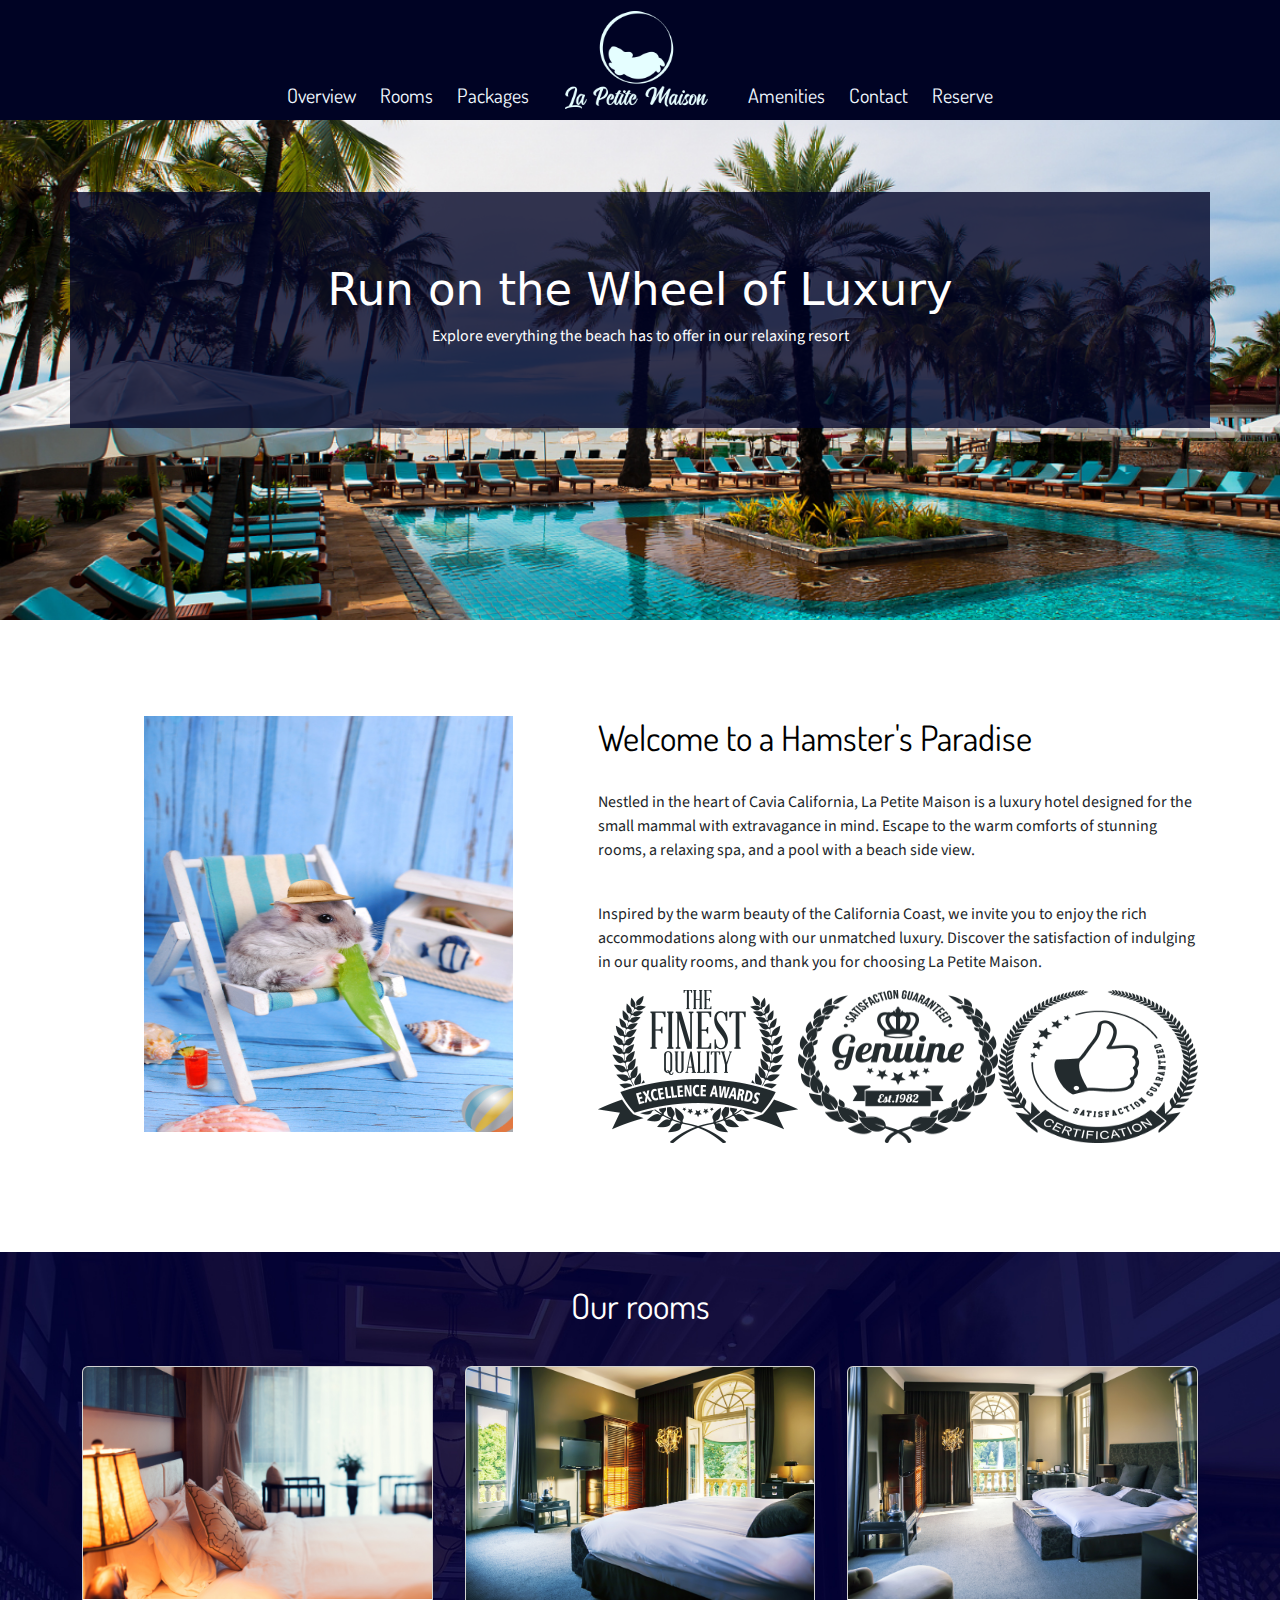
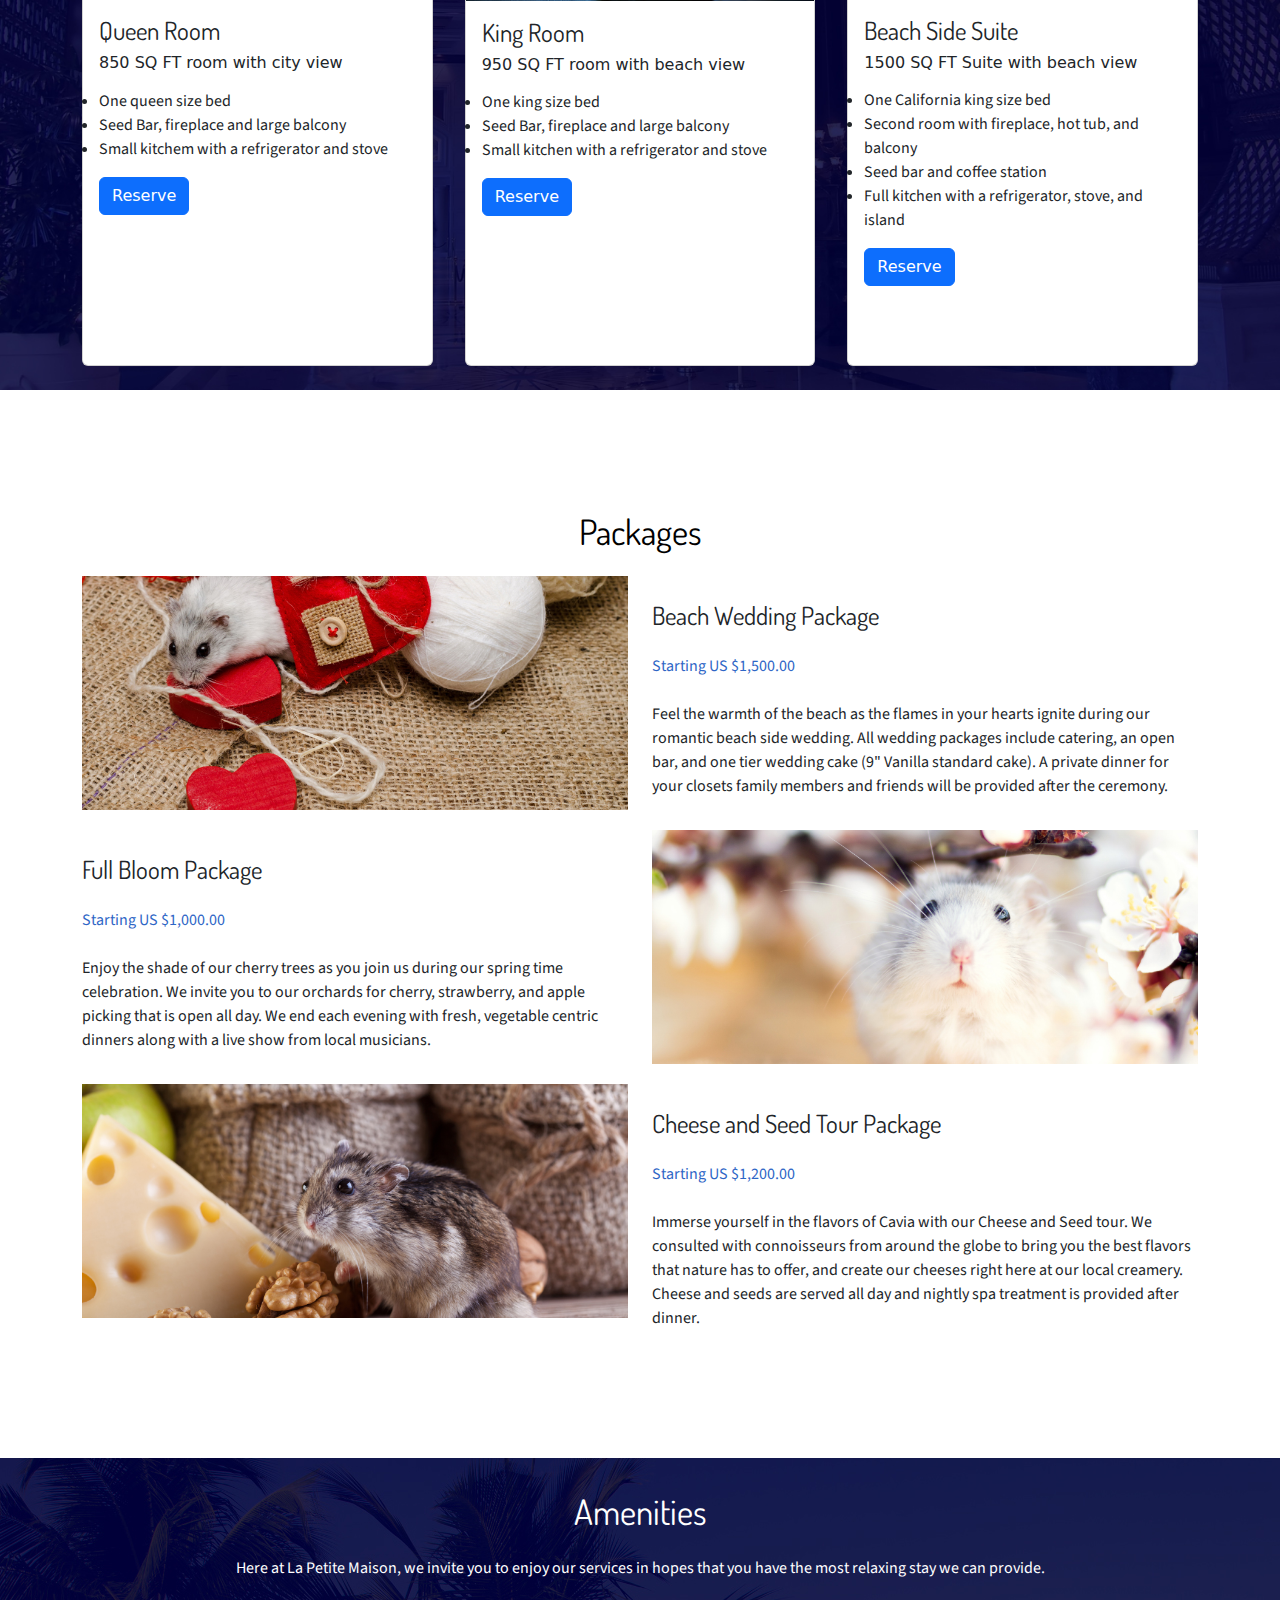
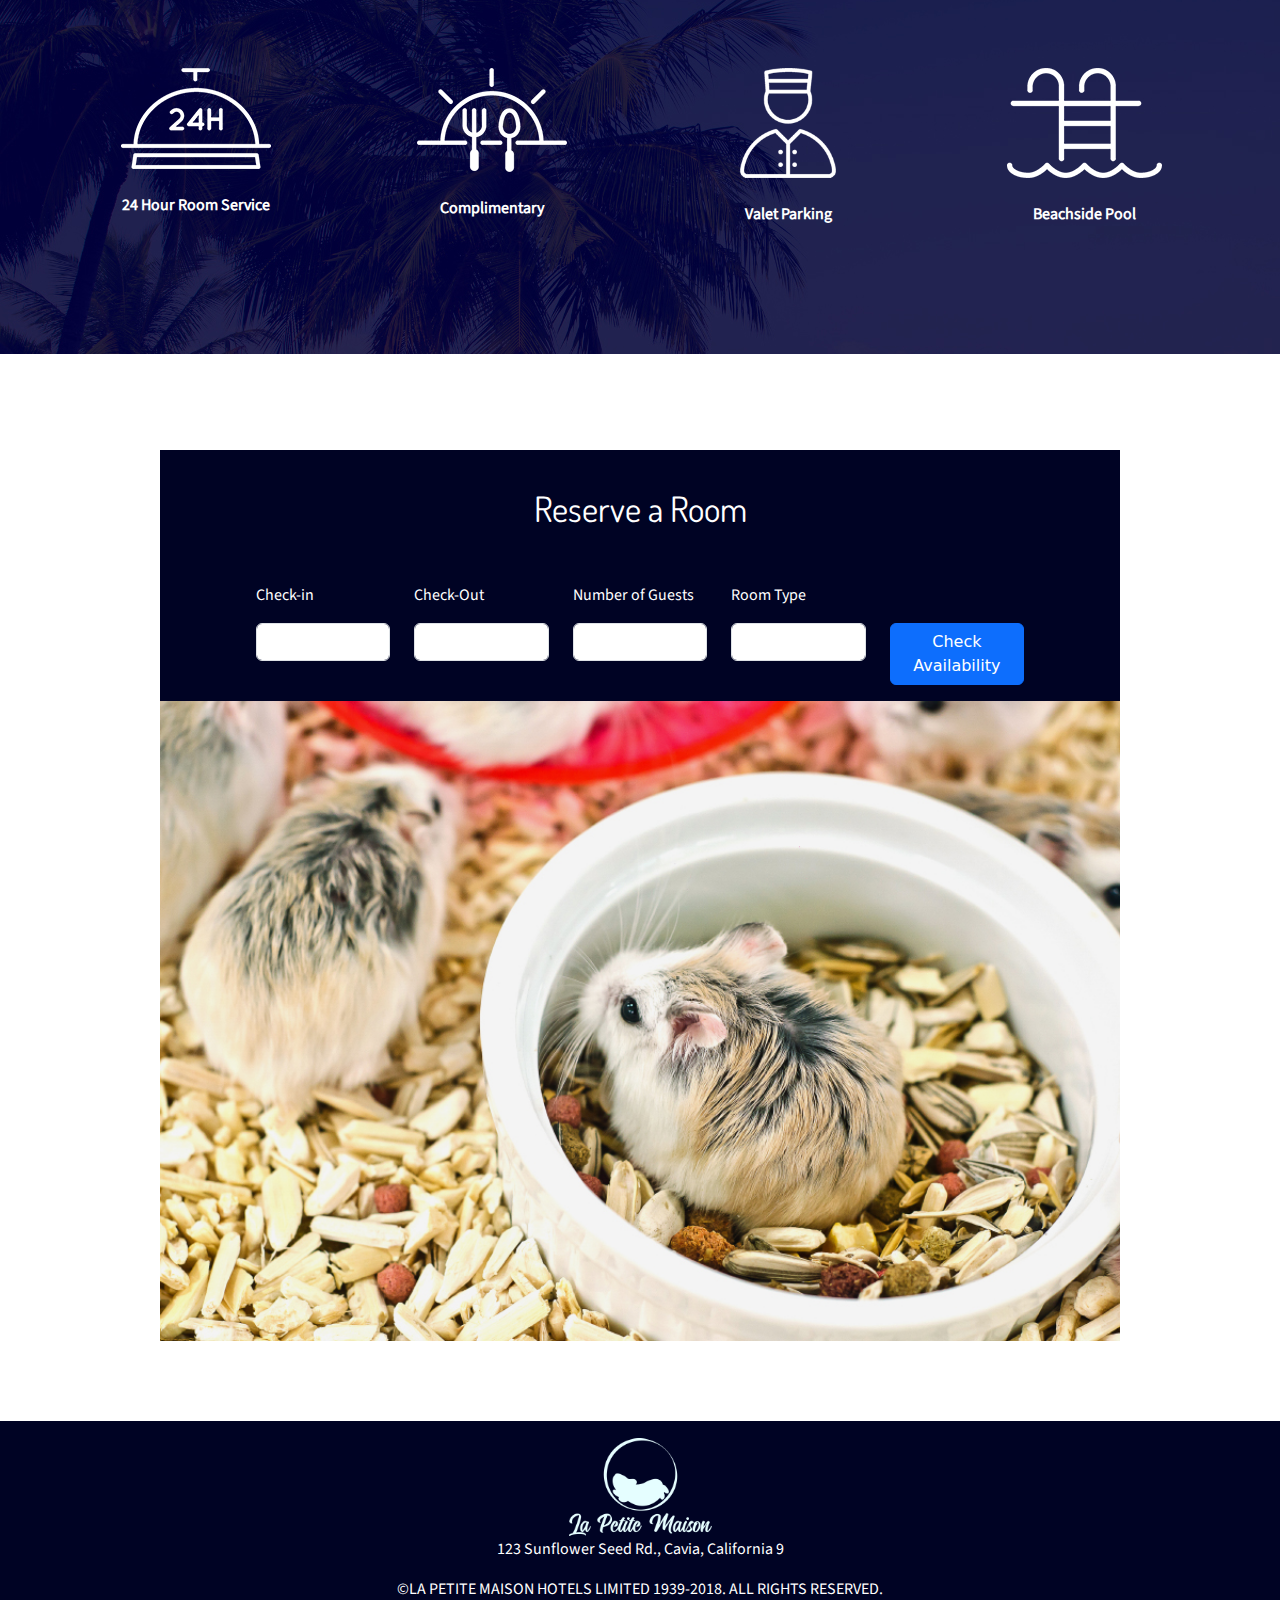
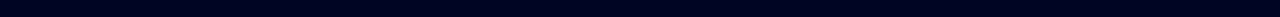
==== commit a8d8aaf8: "Tablet Done" ====
--- a/index.html
+++ b/index.html
@@ -12,7 +12,7 @@
 
 <body>
   <!-- NavBar -->
-  <nav class="navbar bg-body removePadding sm">
+  <nav class="navbar bg-body removePadding ">
     <div class="container-fluid navBar-styling d-flex justify-content-center">
       <div class="row">
         <div class="col navBar-links ">
@@ -41,7 +41,7 @@
       </div>
   </nav>
   <!-- Header  -->
-  <div class="container homeContent sm">
+  <div class="container homeContent">
     <div class="row">
       <div> Run on the Wheel of Luxury</div>
     </div>
@@ -49,13 +49,13 @@
       <p> Explore everything the beach has to offer in our relaxing resort</p>
     </div>
   </div>
-  <img class="headerPage" src="./assets/header.jpg" alt="head1"></div>
+  <img class="headerPage " src="./assets/header.jpg" alt="head1"></div>
   <!-- Hamster Awards -->
   <div class="container pagePadding pagePaddingDown ">
     <div class="row ">
       <div class="col pb-4 d-flex justify-content-center"> <img src="./assets/hamsterhomejpg.jpg" width="369px" height="416px" alt="HamHome">
       </div>
-      <div class="col ">
+      <div class="col awardImageResponse">
         <h1> Welcome to a Hamster's Paradise </h1>
         <br>
         <p> Nestled in the heart of Cavia California, La Petite Maison is a luxury hotel designed for the small mammal
@@ -67,7 +67,7 @@
           Inspired by the warm beauty of the California Coast, we invite you to enjoy the rich accommodations along with
           our unmatched luxury. Discover the satisfaction of indulging in our quality rooms, and thank you for choosing
           La Petite Maison.</p>
-          <div class="row">
+          <div class="row awardsResponive awardImageResponse">
             <div class="col d-flex justify-content-between "> <img src="./assets/awardfinest.png" width="200px" height="153px"
                 alt="finest">
                 <img src="./assets/awardgenuine.png" width="200px" height="153px"
@@ -80,18 +80,18 @@
         </div>
       </div>
     <!-- Our Rooms  -->
-  <div class="container-fluid pagePadding removePadding">
-    <div class="col d-flex justify-content-center">
+  <div class="container-fluid pagePadding removePadding ">
+    <div class="col d-flex justify-content-center ">
       <img class="headerRooms" src="./assets/bg2.jpg" alt="bg2">
 
-      <div class="container absoluteMe p-2 responsiveMe">
+      <div class="container absoluteMe p-2 responsiveMe ">
         <h1 class="d-flex justify-content-center h1WhiteText p-4">Our rooms</h1>
         <div class="row d-flex justify-content-around">
           <!-- Card 1 -->
           <div class="col card logo p-0 cardSpacing " style="width: 369px; height: 600px;">
             <img src="./assets/room1.jpg" class="card-img-top" alt="room1">
             <div class="card-body">
-              <h2 class="card-title">Queen Room</h2>
+              <h2 class="card-title ">Queen Room</h2>
               <h6> 850 SQ FT room with city view</h6>
               <p class="card-text ">
                 <li>
@@ -147,7 +147,7 @@
                   Full kitchen with a refrigerator, stove, and island
                 </li>
               </p>
-              <div class="roomResponsivePadding2 roomResponsivePaddingCard3"></div>
+              <div class="roomResponsivePadding2 roomResponsivePaddingCard3 roomResponsivePaddingPhone1"></div>
               <a href="#" class="btn btn-primary">Reserve</a>
             </div>
           </div>
@@ -229,12 +229,12 @@
     </div>
   </div>
 <!-- Reserve Room -->
-<div class="container pagePadding">
+<div class="container pagePadding  reverseBackground w-75 ">
   <div class="row reserveText">
-    <div class="col h1WhiteText"> Reserve a Room </div>
-  </div>
-
-  <div class="row reserveText">
+    <div class="col h1WhiteText "> Reserve a Room </div>
+  </div>
+
+  <div class="row reserveText reserveTablet">
     <div class="col pWhiteText">
       <p>Check-in</p>
       <div class="input-group mb-3">
@@ -249,7 +249,7 @@
           aria-describedby="inputGroup-sizing-default">
       </div>
     </div>
-    <div class="col pWhiteText">
+    <div class="col pWhiteText reserveInputResponse ">
       <p>Number of Guests</p>
       <div class="input-group mb-3">
         <input type="text" class="form-control" aria-label="Sizing example input"
@@ -267,11 +267,8 @@
       <p class="hide">aswdawd</p>
       <div class="reserveButton"> <button type="button" class="btn btn-primary">Check Availability</button> </div>
     </div>
-    <!-- <div class="col pWhiteText">
-      <p></p>
-    </div> -->
-  </div>
-  <div class="row"><img src="./assets/hamsterreserve.jpg" alt="hamres"></div>
+  </div>
+  <div class="row"><img src="./assets/hamsterreserve.jpg" width="" alt="hamres"></div>
 </div>
 <!-- Footer -->
 <div class="container-fluid footer footerPadding">
--- a/styles/styles.css
+++ b/styles/styles.css
@@ -90,6 +90,16 @@
     padding-top: 70px;
     text-decoration: none;
 }
+
+@media screen and ( max-width: 500px) 
+{
+    .navBarResponsive
+    {
+        width: 100%;
+    }
+}
+
+
 /* ------------------------------------------------------ Nav Bar End ---------------------------------------------------*/
 
 /* ------------------------------------------------------ Header Start --------------------------------------------------*/
@@ -126,8 +136,8 @@
 {
     .awardImageResponse
     {
-        width: 100px;
-        object-fit: cover;
+        padding-top: 3rem;
+        align-items: center;
     }
 }
 
@@ -136,6 +146,13 @@
     padding-bottom: 5rem;
 }
 
+@media screen and ( max-width: 500px) 
+{
+.awardsResponive
+{
+        display: none;
+    }
+}
 
 /* ------------------------------------------------------ Awards End --------------------------------------------------*/
 
@@ -151,7 +168,6 @@
     }
 }
 
-
 @media screen and ( max-width: 768px)
 {
     .roomResponsivePadding
@@ -183,6 +199,7 @@
         padding-top: 3.6rem;
     }
 }
+
 
 .cardTextPaddin
 {
@@ -245,14 +262,21 @@
 /* ----------------------------------------------------- Reserve Start -------------------------------------------------------*/
 .reserveText
 {
-    background-color: #000324;
-    padding-top: 1rem;
-    padding-bottom: 6rem;
+    padding-top: 2rem;
+    padding-bottom: 1rem;
     padding-left: 6rem;
     padding-right: 6rem;
     
 }
 
+.reverseBackground
+{
+    background-color: #000324;
+    padding-left: 0%;
+    padding-right: 0%;
+    padding-bottom: 0%;
+}
+
 .reserveButton
 {
     color: rgb(255, 255, 255);
@@ -266,10 +290,28 @@
 
 .reserveImage
 {
-   object-fit: cover;
-   object-fit: contain;
-}
-
+   /* object-fit: contain; */
+   display: flex;
+   justify-content: center;
+   background-image: url(../assets/hamsterreserve.jpg);
+}
+
+@media screen and ( max-width: 768px) 
+{
+    .reserveInputResponse
+    {
+        width: 100px;
+        object-fit: cover;
+    }
+}
+
+@media screen and ( max-width: 768px)
+{
+    .reserveTablet
+    {
+        margin: 6rem;
+    }
+}
 /* ----------------------------------------------------- Reserve End -------------------------------------------------------*/
 
 /* ----------------------------------------------------- Footer Start -------------------------------------------------------*/
@@ -295,5 +337,6 @@
 .footerPadding
 {
     padding-top: 1rem;
+    margin-top: 5rem;
 }
 /* ----------------------------------------------------- Footer End -------------------------------------------------------*/